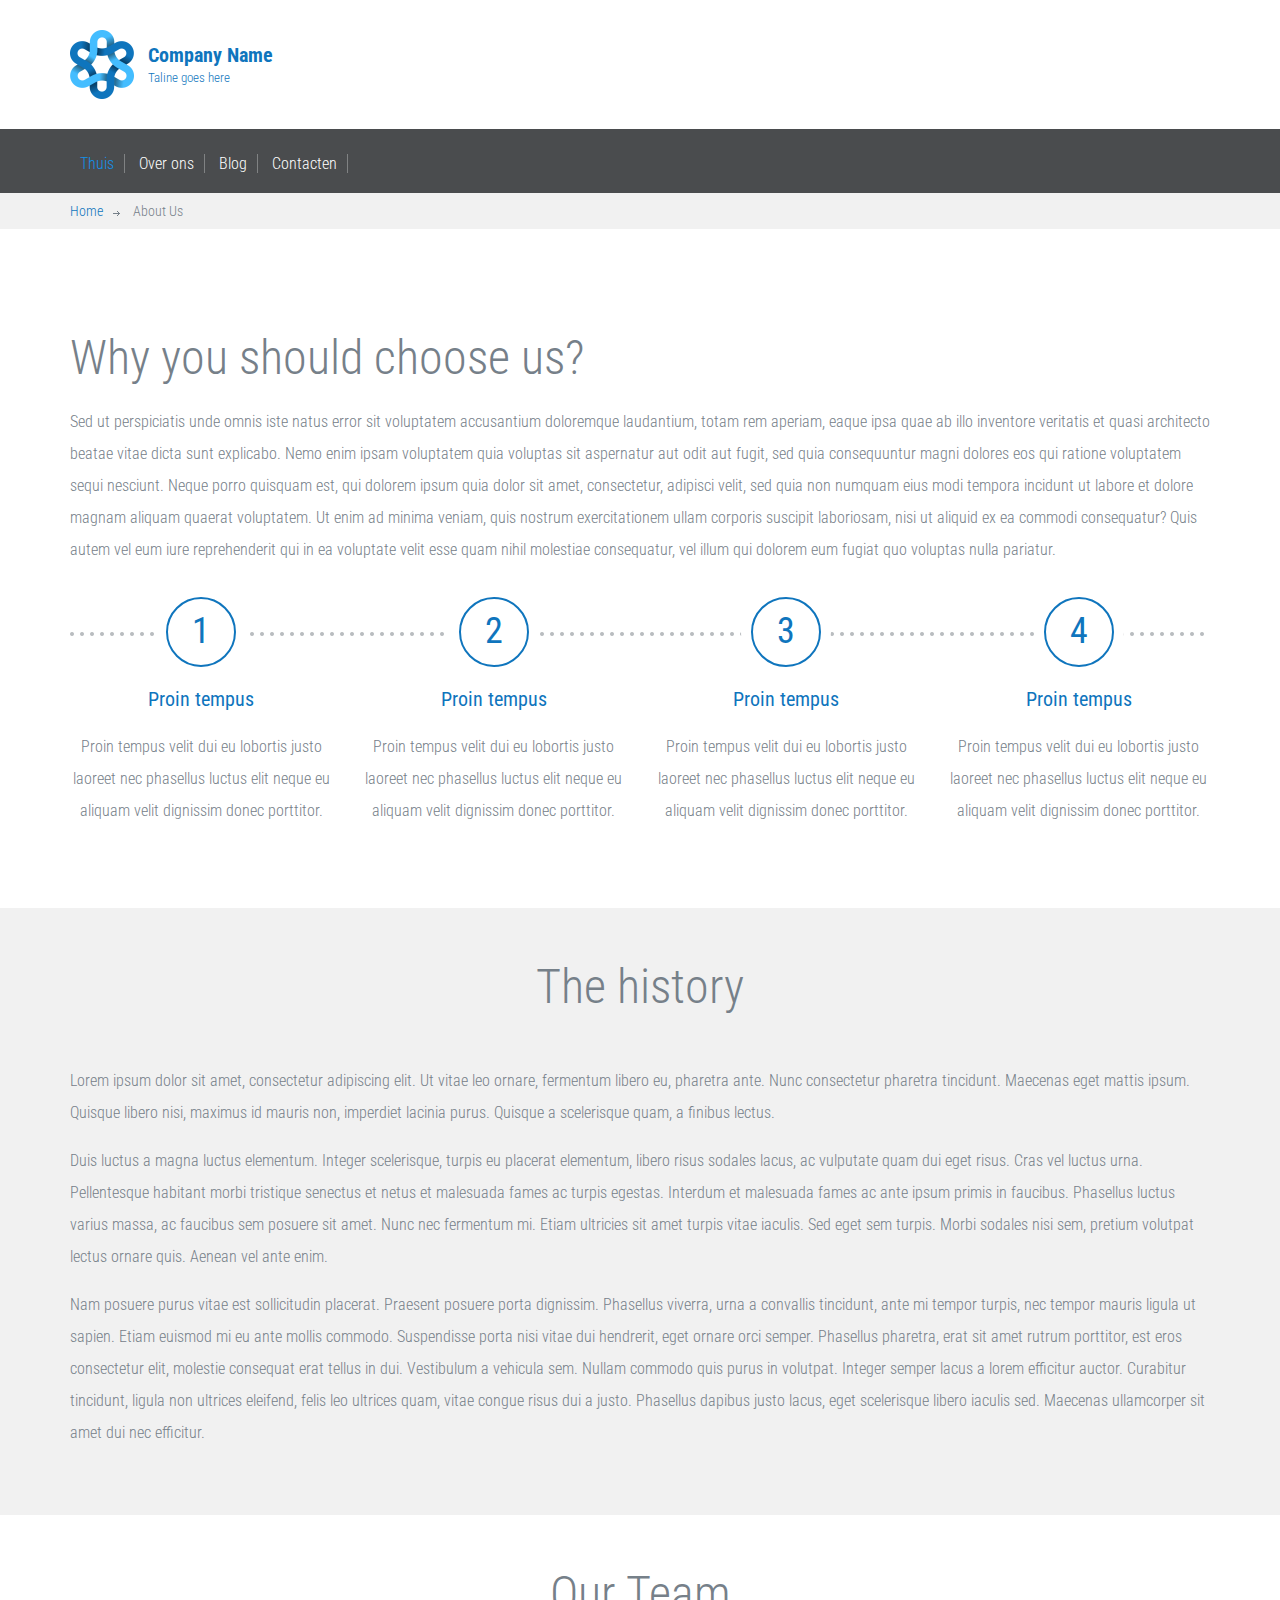
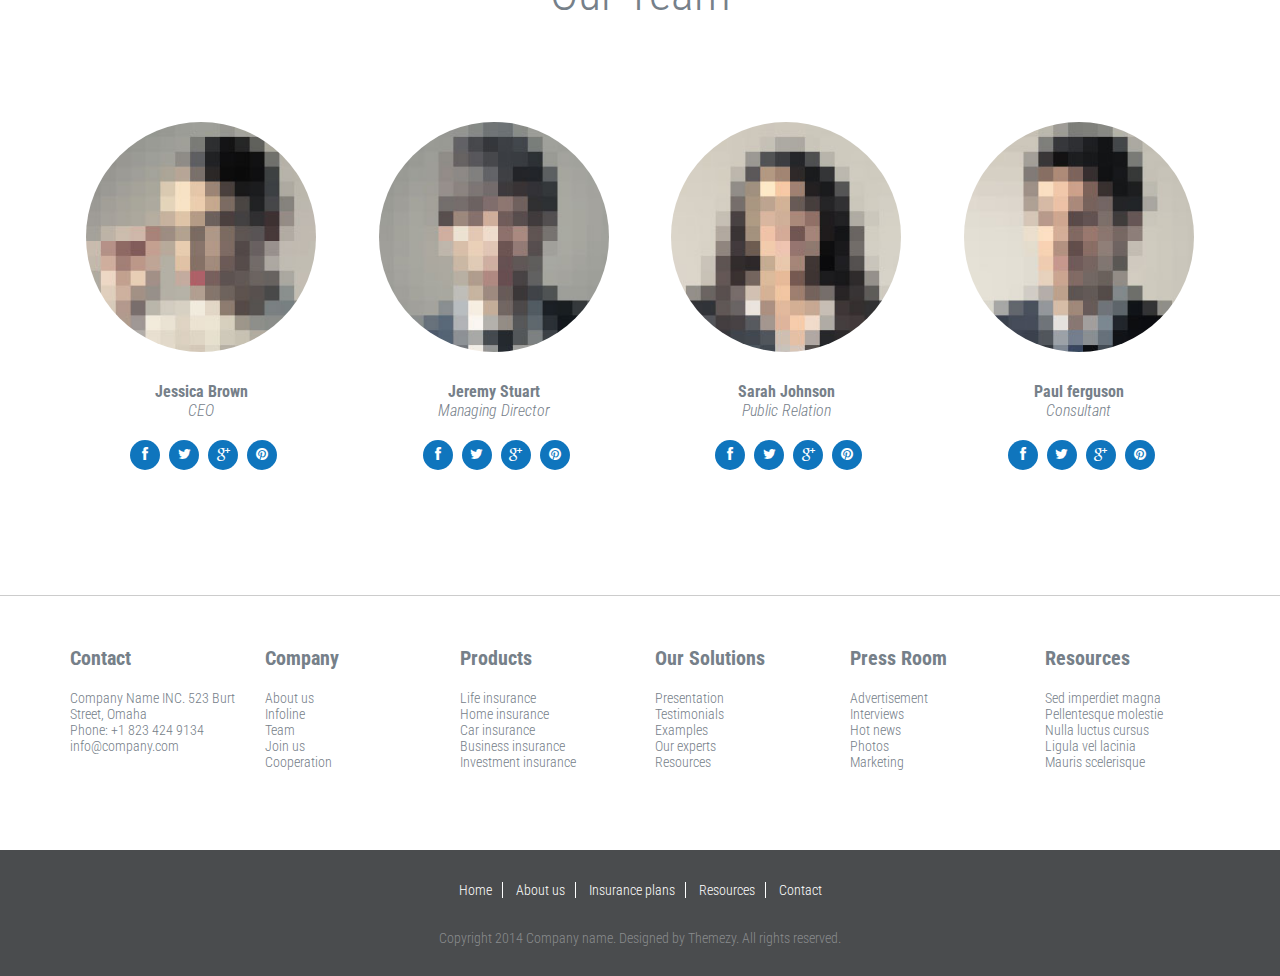
==== about.html @ 0d356be4 "init" ====
<!DOCTYPE html>
<html lang="en">
	<head>
		<meta charset="UTF-8">
		<meta http-equiv="X-UA-Compatible" content="IE=edge">
		<meta name="viewport" content="width=device-width, initial-scale=1.0,maximum-scale=1">
		
		<title>Insurance | About Us</title>

		<!-- Loading third party fonts -->
		<link href="http://fonts.googleapis.com/css?family=Roboto+Condensed:300,400,700|" rel="stylesheet" type="text/css">
		<link href="fonts/font-awesome.min.css" rel="stylesheet" type="text/css">
		<link href="fonts/lineo-icon/style.css" rel="stylesheet" type="text/css">

		<!-- Loading main css file -->
		<link rel="stylesheet" href="style.css">
		
		<!--[if lt IE 9]>
		<script src="js/ie-support/html5.js"></script>
		<script src="js/ie-support/respond.js"></script>
		<![endif]-->

	</head>


	<body>
		
		<div id="site-content">
			<header class="site-header">
				<div class="top-header">
					<div class="container">
						<a href="index.html" id="branding">
							<img src="images/logo.png" alt="Company Name" class="logo">
							<div class="logo-text">
								<h1 class="site-title">Company Name</h1>
								<small class="description">Taline goes here</small>
							</div>
						</a> <!-- #branding -->
					
					
					</div> <!-- .container -->
				</div> <!-- .top-header -->

				
				<div class="bottom-header">
					<div class="container">
						<div class="main-navigation">
							<button type="button" class="menu-toggle"><i class="fa fa-bars"></i></button>
							<ul class="menu">
								<li class="menu-item current-menu-item"><a href="about.html">Thuis</a></li>
								<li class="menu-item"><a href="insurance.html">Over ons</a></li>
								<li class="menu-item"><a href="resource.html">Blog</a></li>
								<li class="menu-item"><a href="contact.html">Contacten</a></li>
							</ul> <!-- .menu -->
						</div> <!-- .main-navigation -->
					
						
						<div class="mobile-navigation"></div>
					</div>
				</div>
				
			</header> <!-- .site-header -->


			<main class="main-content">
				<div class="breadcrumbs">
					<div class="container">
						<a href="index.html">Home</a>
						<span>About Us</span>
					</div>
				</div>

				<div class="page">
					<div class="fullwidth-block">
						<div class="container">
							<h1 class="entry-title">Why you should choose us?</h1>
							<p>Sed ut perspiciatis unde omnis iste natus error sit voluptatem accusantium doloremque laudantium, totam rem aperiam, eaque ipsa quae ab illo inventore veritatis et quasi architecto beatae vitae dicta sunt explicabo. Nemo enim ipsam voluptatem quia voluptas sit aspernatur aut odit aut fugit, sed quia consequuntur magni dolores eos qui ratione voluptatem sequi nesciunt. Neque porro quisquam est, qui dolorem ipsum quia dolor sit amet, consectetur, adipisci velit, sed quia non numquam eius modi tempora incidunt ut labore et dolore magnam aliquam quaerat voluptatem. Ut enim ad minima veniam, quis nostrum exercitationem ullam corporis suscipit laboriosam, nisi ut aliquid ex ea commodi consequatur? Quis autem vel eum iure reprehenderit qui in ea voluptate velit esse quam nihil molestiae consequatur, vel illum qui dolorem eum fugiat quo voluptas nulla pariatur.</p>
							
							<div class="features">
								<div class="feature-numbered">
									<div class="num">1</div>
									<h2 class="feature-title">Proin tempus</h2>
									<p> Proin tempus velit dui eu lobortis justo laoreet nec phasellus luctus elit neque eu aliquam velit dignissim donec porttitor.</p>
								</div>
								<div class="feature-numbered">
									<div class="num">2</div>
									<h2 class="feature-title">Proin tempus</h2>
									<p> Proin tempus velit dui eu lobortis justo laoreet nec phasellus luctus elit neque eu aliquam velit dignissim donec porttitor.</p>
								</div>
								<div class="feature-numbered">
									<div class="num">3</div>
									<h2 class="feature-title">Proin tempus</h2>
									<p> Proin tempus velit dui eu lobortis justo laoreet nec phasellus luctus elit neque eu aliquam velit dignissim donec porttitor.</p>
								</div>
								<div class="feature-numbered">
									<div class="num">4</div>
									<h2 class="feature-title">Proin tempus</h2>
									<p> Proin tempus velit dui eu lobortis justo laoreet nec phasellus luctus elit neque eu aliquam velit dignissim donec porttitor.</p>
								</div>
							</div>
						</div> <!-- .container -->
					</div> <!-- .fullwidth-block -->

					<div class="fullwidth-block" data-bg-color="#f1f1f1">
						<div class="container">
							<h2 class="section-title">The history</h2>
							<p>Lorem ipsum dolor sit amet, consectetur adipiscing elit. Ut vitae leo ornare, fermentum libero eu, pharetra ante. Nunc consectetur pharetra tincidunt. Maecenas eget mattis ipsum. Quisque libero nisi, maximus id mauris non, imperdiet lacinia purus. Quisque a scelerisque quam, a finibus lectus.</p> 

							<p>Duis luctus a magna luctus elementum. Integer scelerisque, turpis eu placerat elementum, libero risus sodales lacus, ac vulputate quam dui eget risus. Cras vel luctus urna. Pellentesque habitant morbi tristique senectus et netus et malesuada fames ac turpis egestas. Interdum et malesuada fames ac ante ipsum primis in faucibus. Phasellus luctus varius massa, ac faucibus sem posuere sit amet. Nunc nec fermentum mi. Etiam ultricies sit amet turpis vitae iaculis. Sed eget sem turpis. Morbi sodales nisi sem, pretium volutpat lectus ornare quis. Aenean vel ante enim.</p>

							<p>Nam posuere purus vitae est sollicitudin placerat. Praesent posuere porta dignissim. Phasellus viverra, urna a convallis tincidunt, ante mi tempor turpis, nec tempor mauris ligula ut sapien. Etiam euismod mi eu ante mollis commodo. Suspendisse porta nisi vitae dui hendrerit, eget ornare orci semper. Phasellus pharetra, erat sit amet rutrum porttitor, est eros consectetur elit, molestie consequat erat tellus in dui. Vestibulum a vehicula sem. Nullam commodo quis purus in volutpat. Integer semper lacus a lorem efficitur auctor. Curabitur tincidunt, ligula non ultrices eleifend, felis leo ultrices quam, vitae congue risus dui a justo. Phasellus dapibus justo lacus, eget scelerisque libero iaculis sed. Maecenas ullamcorper sit amet dui nec efficitur.</p>
						</div> <!-- .container -->
					</div> <!-- .fullwidth-block -->

					<div class="fullwidth-block">
						<div class="container">
							<h2 class="section-title">Our Team</h2>

							<div class="row">
								<div class="col-xs-12 col-sm-6 col-md-3">
									<div class="team">
										<figure class="team-image"><img src="dummy/team-1.jpg" alt=""></figure>
										<h2 class="team-name">Jessica Brown</h2>
										<small class="team-title">CEO</small>
										<div class="social-links">
											<a href="#"><i class="fa fa-facebook"></i></a>
											<a href="#"><i class="fa fa-twitter"></i></a>
											<a href="#"><i class="fa fa-google-plus"></i></a>
											<a href="#"><i class="fa fa-pinterest"></i></a>
										</div>
									</div> <!-- .team -->
								</div> <!-- .col-md-3 -->
								<div class="col-xs-12 col-sm-6 col-md-3">
									<div class="team">
										<figure class="team-image"><img src="dummy/team-2.jpg" alt=""></figure>
										<h2 class="team-name">Jeremy Stuart</h2>
										<small class="team-title">Managing Director</small>
										<div class="social-links">
											<a href="#"><i class="fa fa-facebook"></i></a>
											<a href="#"><i class="fa fa-twitter"></i></a>
											<a href="#"><i class="fa fa-google-plus"></i></a>
											<a href="#"><i class="fa fa-pinterest"></i></a>
										</div>
									</div> <!-- .team -->
								</div> <!-- .col-md-3 -->
								<div class="col-xs-12 col-sm-6 col-md-3">
									<div class="team">
										<figure class="team-image"><img src="dummy/team-3.jpg" alt=""></figure>
										<h2 class="team-name">Sarah Johnson</h2>
										<small class="team-title">Public Relation</small>
										<div class="social-links">
											<a href="#"><i class="fa fa-facebook"></i></a>
											<a href="#"><i class="fa fa-twitter"></i></a>
											<a href="#"><i class="fa fa-google-plus"></i></a>
											<a href="#"><i class="fa fa-pinterest"></i></a>
										</div>
									</div> <!-- .team -->
								</div> <!-- .col-md-3 -->
								<div class="col-xs-12 col-sm-6 col-md-3">
									<div class="team">
										<figure class="team-image"><img src="dummy/team-4.jpg" alt=""></figure>
										<h2 class="team-name">Paul ferguson</h2>
										<small class="team-title">Consultant</small>
										<div class="social-links">
											<a href="#"><i class="fa fa-facebook"></i></a>
											<a href="#"><i class="fa fa-twitter"></i></a>
											<a href="#"><i class="fa fa-google-plus"></i></a>
											<a href="#"><i class="fa fa-pinterest"></i></a>
										</div>
									</div> <!-- .team -->
								</div> <!-- .col-md-3 -->
							</div> <!-- .row -->
						</div> <!-- .container -->
					</div> <!-- .fullwidth-block -->
				</div> <!-- .page -->
			</main>

			<div class="site-footer">
				<div class="widget-area">
					<div class="container">
						<div class="row">
							<div class="col-xs-12 col-sm-4 col-md-2">
								<div class="widget">
									<h3 class="widget-title">Contact</h3>
									<address> Company Name INC. 523 Burt Street, Omaha
									</address>
									<a href="#">Phone: +1 823 424 9134</a>
									<a href="mailto:info@company.com">info@company.com</a>
								</div>
							</div>
							<div class="col-xs-12 col-sm-4 col-md-2">
								<div class="widget">
									<h3 class="widget-title">Company</h3>
									<ul class="no-bullet">
										<li><a href="#">About us</a></li>
										<li><a href="#">Infoline</a></li>
										<li><a href="#">Team</a></li>
										<li><a href="#">Join us</a></li>
										<li><a href="#">Cooperation</a></li>
									</ul>
								</div>
							</div>
							<div class="col-xs-12 col-sm-4 col-md-2">
								<div class="widget">
									<h3 class="widget-title">Products</h3>
									<ul class="no-bullet">
										<li><a href="#">Life insurance</a></li>
										<li><a href="#">Home insurance</a></li>
										<li><a href="#">Car insurance</a></li>
										<li><a href="#">Business insurance</a></li>
										<li><a href="#">Investment insurance</a></li>
									</ul>
								</div>
							</div>
							<div class="col-xs-12 col-sm-4 col-md-2">
								<div class="widget">
									<h3 class="widget-title">Our Solutions</h3>
									<ul class="no-bullet">
										<li><a href="#">Presentation</a></li>
										<li><a href="#">Testimonials</a></li>
										<li><a href="#">Examples</a></li>
										<li><a href="#">Our experts</a></li>
										<li><a href="#">Resources</a></li>
									</ul>
								</div>
							</div>
							<div class="col-xs-12 col-sm-4 col-md-2">
								<div class="widget">
									<h3 class="widget-title">Press Room</h3>
									<ul class="no-bullet">
									<li><a href="#">Advertisement</a></li>
									<li><a href="#">Interviews</a></li>
									<li><a href="#">Hot news</a></li>
									<li><a href="#">Photos</a></li>
									<li><a href="#">Marketing</a></li>
									</ul>
								</div>
							</div>
							<div class="col-xs-12 col-sm-4 col-md-2">
								<div class="widget">
									<h3 class="widget-title">Resources</h3>
									<ul class="no-bullet">
										<li><a href="#">Sed imperdiet magna</a></li>
										<li><a href="#">Pellentesque molestie</a></li>
										<li><a href="#">Nulla luctus cursus</a></li>
										<li><a href="#">Ligula vel lacinia</a></li>
										<li><a href="#">Mauris scelerisque</a></li>
									</ul>
								</div>
							</div>
						</div>
					</div>
				</div>

				<div class="bottom-footer">
					<div class="container">
						<nav class="footer-navigation">
							<a href="#">Home</a>
							<a href="#">About us</a>
							<a href="#">Insurance plans</a>
							<a href="#">Resources</a>
							<a href="#">Contact</a>
						</nav>

						<div class="colophon">Copyright 2014 Company name. Designed by Themezy. All rights reserved.</div>
					</div>
				</div>
			</div>
		</div>

		<script src="js/jquery-1.11.1.min.js"></script>
		<script src="js/plugins.js"></script>
		<script src="js/app.js"></script>
		
	</body>

</html>
---- fonts/lineo-icon/style.css ----
@font-face {
	font-family: 'icomoon';
	src:url('fonts/icomoon.eot?-vfo8zz');
	src:url('fonts/icomoon.eot?#iefix-vfo8zz') format('embedded-opentype'),
		url('fonts/icomoon.woff?-vfo8zz') format('woff'),
		url('fonts/icomoon.ttf?-vfo8zz') format('truetype'),
		url('fonts/icomoon.svg?-vfo8zz#icomoon') format('svg');
	font-weight: normal;
	font-style: normal;
}

[class^="icon-"], [class*=" icon-"] {
	font-family: 'icomoon';
	speak: none;
	font-style: normal;
	font-weight: normal;
	font-variant: normal;
	text-transform: none;
	line-height: 1;

	/* Better Font Rendering =========== */
	-webkit-font-smoothing: antialiased;
	-moz-osx-font-smoothing: grayscale;
}

.icon-sunshine:before {
	content: "\e65b";
}
.icon-man-globe:before {
	content: "\e67a";
}
.icon-pool:before {
	content: "\e68d";
}
.icon-trailer:before {
	content: "\e692";
}
.icon-man-time:before {
	content: "\e696";
}
.icon-knight:before {
	content: "\e697";
}
.icon-ice-cream:before {
	content: "\e698";
}
.icon-lemon-glass-2:before {
	content: "\e699";
}
.icon-kite:before {
	content: "\e69a";
}
.icon-maze:before {
	content: "\e69c";
}
.icon-search-building:before {
	content: "\e69d";
}
.icon-light-bulb:before {
	content: "\e69e";
}
.icon-lounge-chair:before {
	content: "\e69f";
}
.icon-handshake:before {
	content: "\e6a0";
}
.icon-fish:before {
	content: "\e6a2";
}
.icon-document-check:before {
	content: "\e6a3";
}
.icon-washing-machine:before {
	content: "\e6a4";
}
.icon-shopping-bags:before {
	content: "\e6a5";
}
.icon-luggage:before {
	content: "\e6a6";
}
.icon-mobile-check:before {
	content: "\e6a7";
}
.icon-man-expand:before {
	content: "\e6a8";
}
.icon-wifi:before {
	content: "\e6a9";
}
.icon-towel:before {
	content: "\e6aa";
}
.icon-desert:before {
	content: "\e6ab";
}
.icon-target:before {
	content: "\e6ac";
}
.icon-bar-chart-up:before {
	content: "\e6af";
}
.icon-sofa:before {
	content: "\e6b0";
}
.icon-morning-flight:before {
	content: "\e6b1";
}
.icon-bar-chart-down:before {
	content: "\e6b2";
}
.icon-man-circle:before {
	content: "\e6b3";
}
.icon-24-hours:before {
	content: "\e6b4";
}
.icon-phone:before {
	content: "\e6b5";
}
.icon-glasses:before {
	content: "\e6b6";
}
.icon-ideas:before {
	content: "\e6b7";
}
.icon-driving-sun:before {
	content: "\e6ba";
}
.icon-mind-gears:before {
	content: "\e6bb";
}
.icon-cart-trolley:before {
	content: "\e6bc";
}
.icon-cup-sun:before {
	content: "\e6bd";
}
.icon-globe:before {
	content: "\e6be";
}
.icon-sun:before {
	content: "\e6bf";
}
.icon-mind-idea:before {
	content: "\e6c0";
}
.icon-map:before {
	content: "\e6c1";
}
.icon-mind-question:before {
	content: "\e6c2";
}
.icon-mini-fan:before {
	content: "\e6c3";
}
.icon-man-structure:before {
	content: "\e6c4";
}
.icon-server-pencil:before {
	content: "\e6c5";
}
.icon-post-card:before {
	content: "\e6c6";
}
.icon-server-search:before {
	content: "\e6c7";
}
.icon-ball:before {
	content: "\e6c8";
}
.icon-peoples:before {
	content: "\e6c9";
}
.icon-team:before {
	content: "\e6ca";
}
.icon-server-add:before {
	content: "\e6cb";
}
.icon-duck:before {
	content: "\e6cc";
}
.icon-server-lock:before {
	content: "\e6cd";
}
.icon-minibus:before {
	content: "\e6ce";
}
.icon-pie-chart-screen:before {
	content: "\e6cf";
}
.icon-graph-up-screen:before {
	content: "\e6d0";
}
.icon-expand:before {
	content: "\e6d1";
}
.icon-tend:before {
	content: "\e6d2";
}
.icon-shrink:before {
	content: "\e6d3";
}
.icon-man-chart:before {
	content: "\e6d4";
}
.icon-arrow-target:before {
	content: "\e6d6";
}
.icon-hat:before {
	content: "\e6d7";
}
.icon-signal-tower:before {
	content: "\e6d8";
}
.icon-bag:before {
	content: "\e6d9";
}
.icon-download:before {
	content: "\e6da";
}
.icon-document-person:before {
	content: "\e6db";
}
.icon-upload:before {
	content: "\e6dc";
}
.icon-pyramid:before {
	content: "\e6dd";
}
.icon-sandal:before {
	content: "\e6de";
}
.icon-lock:before {
	content: "\e6df";
}
.icon-starfish:before {
	content: "\e6e0";
}
.icon-search-people:before {
	content: "\e6e1";
}
.icon-mini-island:before {
	content: "\e6e2";
}
.icon-strategy:before {
	content: "\e6e3";
}
.icon-unlock:before {
	content: "\e6e4";
}
.icon-flower:before {
	content: "\e6e5";
}
.icon-key:before {
	content: "\e6e6";
}
.icon-man-idea:before {
	content: "\e6e7";
}
.icon-clipboard-check:before {
	content: "\e6e8";
}
.icon-boat:before {
	content: "\e6e9";
}
.icon-customer-service:before {
	content: "\e6ea";
}
.icon-clamp:before {
	content: "\e6eb";
}
.icon-coconut-drink:before {
	content: "\e6ec";
}
.icon-glyph-246:before {
	content: "\e6ed";
}
.icon-anchor:before {
	content: "\e6ee";
}
.icon-box-search:before {
	content: "\e6ef";
}
.icon-box-time:before {
	content: "\e6f0";
}
.icon-boat-2:before {
	content: "\e6f1";
}
.icon-box-check:before {
	content: "\e6f2";
}
.icon-jetsky:before {
	content: "\e6f3";
}
.icon-recycle:before {
	content: "\e6f5";
}
.icon-broken-glass:before {
	content: "\e6f6";
}
.icon-shuttlecock:before {
	content: "\e6f7";
}
.icon-flight-calendar:before {
	content: "\e6f8";
}
.icon-flight-tickets:before {
	content: "\e6fa";
}
.icon-map-alt:before {
	content: "\e6fb";
}
.icon-crab:before {
	content: "\e6fc";
}
.icon-box-trolley:before {
	content: "\e6fd";
}
.icon-airboat:before {
	content: "\e6fe";
}
.icon-box:before {
	content: "\e6ff";
}
.icon-pant:before {
	content: "\e700";
}
.icon-send-receive:before {
	content: "\e702";
}
.icon-bikini:before {
	content: "\e703";
}
.icon-glyph-270:before {
	content: "\e704";
}
.icon-credit-card-lock:before {
	content: "\e600";
}
.icon-money-debit:before {
	content: "\e601";
}
.icon-like:before {
	content: "\e602";
}
.icon-credit-card-hand:before {
	content: "\e603";
}
.icon-beer:before {
	content: "\e604";
}
.icon-cake:before {
	content: "\e605";
}
.icon-iron:before {
	content: "\e606";
}
.icon-heartbeat:before {
	content: "\e607";
}
.icon-home:before {
	content: "\e608";
}
.icon-camera:before {
	content: "\e609";
}
.icon-camera-2:before {
	content: "\e60a";
}
.icon-qrcode:before {
	content: "\e60b";
}
.icon-cash-machine:before {
	content: "\e60c";
}
.icon-cards:before {
	content: "\e60d";
}
.icon-bell:before {
	content: "\e60e";
}
.icon-chair:before {
	content: "\e60f";
}
.icon-cup:before {
	content: "\e610";
}
.icon-heart-happy:before {
	content: "\e611";
}
.icon-flag:before {
	content: "\e612";
}
.icon-toaster:before {
	content: "\e613";
}
.icon-heart-sad:before {
	content: "\e614";
}
.icon-money-mind:before {
	content: "\e615";
}
.icon-cart:before {
	content: "\e616";
}
.icon-camera-3:before {
	content: "\e617";
}
.icon-dog:before {
	content: "\e618";
}
.icon-eggs:before {
	content: "\e619";
}
.icon-lemon-glass:before {
	content: "\e61a";
}
.icon-hour-glass:before {
	content: "\e61b";
}
.icon-tree-diagram:before {
	content: "\e61c";
}
.icon-hammer:before {
	content: "\e61d";
}
.icon-umbrella:before {
	content: "\e61e";
}
.icon-camcoder:before {
	content: "\e61f";
}
.icon-weigher:before {
	content: "\e620";
}
.icon-kettle:before {
	content: "\e621";
}
.icon-data-search:before {
	content: "\e622";
}
.icon-key-card:before {
	content: "\e623";
}
.icon-badge:before {
	content: "\e624";
}
.icon-hot-coffe:before {
	content: "\e625";
}
.icon-nurse:before {
	content: "\e626";
}
.icon-heart:before {
	content: "\e627";
}
.icon-diamond:before {
	content: "\e628";
}
.icon-taxi:before {
	content: "\e629";
}
.icon-heart-plus:before {
	content: "\e62a";
}
.icon-cart-button:before {
	content: "\e62b";
}
.icon-bear:before {
	content: "\e62c";
}
.icon-teapot:before {
	content: "\e62d";
}
.icon-hot-tea:before {
	content: "\e62e";
}
.icon-mail-send:before {
	content: "\e62f";
}
.icon-rx:before {
	content: "\e630";
}
.icon-polaroid:before {
	content: "\e631";
}
.icon-fan:before {
	content: "\e632";
}
.icon-stopwatch:before {
	content: "\e633";
}
.icon-heart-minus:before {
	content: "\e634";
}
.icon-walkman:before {
	content: "\e635";
}
.icon-piggybank:before {
	content: "\e636";
}
.icon-binocular:before {
	content: "\e637";
}
.icon-hotel:before {
	content: "\e638";
}
.icon-cup-2:before {
	content: "\e639";
}
.icon-bacon:before {
	content: "\e63a";
}
.icon-buffalo:before {
	content: "\e63b";
}
.icon-money-man:before {
	content: "\e63c";
}
.icon-film-roll:before {
	content: "\e63d";
}
.icon-pie-chart:before {
	content: "\e63e";
}
.icon-sale-tag:before {
	content: "\e63f";
}
.icon-plane:before {
	content: "\e640";
}
.icon-folder-plus:before {
	content: "\e641";
}
.icon-glass:before {
	content: "\e642";
}
.icon-chocolate:before {
	content: "\e643";
}
.icon-plus:before {
	content: "\e644";
}
.icon-thunder:before {
	content: "\e645";
}
.icon-speaker:before {
	content: "\e646";
}
.icon-graph-raise:before {
	content: "\e647";
}
.icon-gold:before {
	content: "\e648";
}
.icon-mic:before {
	content: "\e649";
}
.icon-price-tag:before {
	content: "\e64a";
}
.icon-food-serve:before {
	content: "\e64b";
}
.icon-wine-glass:before {
	content: "\e64c";
}
.icon-cupcake:before {
	content: "\e64d";
}
.icon-ribbon:before {
	content: "\e64e";
}
.icon-folder-minus:before {
	content: "\e64f";
}
.icon-open-label:before {
	content: "\e650";
}
.icon-film-strip:before {
	content: "\e651";
}
.icon-graph-decline:before {
	content: "\e652";
}
.icon-folder:before {
	content: "\e653";
}
.icon-calculator:before {
	content: "\e654";
}
.icon-park-sign:before {
	content: "\e655";
}
.icon-glass-2:before {
	content: "\e656";
}
.icon-phone-24:before {
	content: "\e657";
}
.icon-wheat:before {
	content: "\e658";
}
.icon-mute:before {
	content: "\e659";
}
.icon-glass-3:before {
	content: "\e65a";
}
.icon-cassete:before {
	content: "\e65c";
}
.icon-window:before {
	content: "\e65d";
}
.icon-money:before {
	content: "\e65e";
}
.icon-chef-hat:before {
	content: "\e65f";
}
.icon-drawer:before {
	content: "\e660";
}
.icon-oil-bottle:before {
	content: "\e661";
}
.icon-pill-ban:before {
	content: "\e662";
}
.icon-money-2:before {
	content: "\e663";
}
.icon-cpu:before {
	content: "\e664";
}
.icon-blog:before {
	content: "\e665";
}
.icon-wallet:before {
	content: "\e666";
}
.icon-fridge:before {
	content: "\e667";
}
.icon-money-phone:before {
	content: "\e668";
}
.icon-bank:before {
	content: "\e669";
}
.icon-watermelon:before {
	content: "\e66a";
}
.icon-ice-bucket:before {
	content: "\e66b";
}
.icon-bandage:before {
	content: "\e66c";
}
.icon-hanger:before {
	content: "\e66d";
}
.icon-leaf:before {
	content: "\e66e";
}
.icon-car:before {
	content: "\e66f";
}
.icon-money-globe:before {
	content: "\e670";
}
.icon-alarm:before {
	content: "\e671";
}
.icon-wine-glass-2:before {
	content: "\e672";
}
.icon-plant:before {
	content: "\e673";
}
.icon-projector-screen:before {
	content: "\e674";
}
.icon-chocolate-bar:before {
	content: "\e675";
}
.icon-phone-raise:before {
	content: "\e676";
}
.icon-compass:before {
	content: "\e677";
}
.icon-money-shield:before {
	content: "\e678";
}
.icon-headphone:before {
	content: "\e679";
}
.icon-gear:before {
	content: "\e67b";
}
.icon-luggage-trolley:before {
	content: "\e67c";
}
.icon-safes:before {
	content: "\e67d";
}
.icon-phone-call:before {
	content: "\e67e";
}
.icon-teapot-2:before {
	content: "\e67f";
}
.icon-honey-jar:before {
	content: "\e680";
}
.icon-clipboard:before {
	content: "\e681";
}
.icon-phone-plus:before {
	content: "\e682";
}
.icon-money-document:before {
	content: "\e683";
}
.icon-zoom-in:before {
	content: "\e684";
}
.icon-cut:before {
	content: "\e685";
}
.icon-debit-machine:before {
	content: "\e686";
}
.icon-shirt:before {
	content: "\e687";
}
.icon-bell-2:before {
	content: "\e688";
}
.icon-bowl:before {
	content: "\e689";
}
.icon-webcam:before {
	content: "\e68a";
}
.icon-wine:before {
	content: "\e68b";
}
.icon-water-drops:before {
	content: "\e68c";
}
.icon-abacus:before {
	content: "\e68e";
}
.icon-cheque:before {
	content: "\e68f";
}
.icon-elevator:before {
	content: "\e690";
}
.icon-glass-4:before {
	content: "\e691";
}
.icon-plane-globe:before {
	content: "\e693";
}
.icon-cheese:before {
	content: "\e694";
}
.icon-zoom-out:before {
	content: "\e695";
}
---- style.css ----
/*!
 * Project_Name: Themezy Insurance Template
 * Author: Themezy
 * Email: info@themezy.com
 * URL: http://themezy.com
 */
/*=========================================== 
 * Importing CSS Libraries
 *===========================================*/
article,
aside,
details,
figcaption,
figure,
footer,
header,
hgroup,
nav,
section,
summary {
  display: block; }

audio,
canvas,
video {
  display: inline-block; }

audio:not([controls]) {
  display: none;
  height: 0; }

[hidden], template {
  display: none; }

html {
  background: #fff;
  color: #000;
  -webkit-text-size-adjust: 100%;
  -ms-text-size-adjust: 100%; }

html,
button,
input,
select,
textarea {
  font-family: sans-serif; }

body {
  margin: 0; }

a {
  background: transparent; }
  a:focus {
    outline: thin dotted; }
  a:hover, a:active {
    outline: 0; }

h1 {
  font-size: 2em;
  margin: 0.67em 0; }

h2 {
  font-size: 1.5em;
  margin: 0.83em 0; }

h3 {
  font-size: 1.17em;
  margin: 1em 0; }

h4 {
  font-size: 1em;
  margin: 1.33em 0; }

h5 {
  font-size: 0.83em;
  margin: 1.67em 0; }

h6 {
  font-size: 0.75em;
  margin: 2.33em 0; }

abbr[title] {
  border-bottom: 1px dotted; }

b,
strong {
  font-weight: bold; }

dfn {
  font-style: italic; }

mark {
  background: #ff0;
  color: #000; }

code,
kbd,
pre,
samp {
  font-family: monospace, serif;
  font-size: 1em; }

pre {
  white-space: pre;
  white-space: pre-wrap;
  word-wrap: break-word; }

q {
  quotes: "\201C" "\201D" "\2018" "\2019"; }

q:before,
q:after {
  content: '';
  content: none; }

small {
  font-size: 80%; }

sub,
sup {
  font-size: 75%;
  line-height: 0;
  position: relative;
  vertical-align: baseline; }

sup {
  top: -0.5em; }

sub {
  bottom: -0.25em; }

img {
  border: 0; }

svg:not(:root) {
  overflow: hidden; }

figure {
  margin: 0; }

fieldset {
  border: 1px solid #c0c0c0;
  margin: 0 2px;
  padding: 0.35em 0.625em 0.75em; }

legend {
  border: 0;
  padding: 0;
  white-space: normal; }

button,
input,
select,
textarea {
  font-family: inherit;
  font-size: 100%;
  margin: 0;
  vertical-align: baseline; }

button,
input {
  line-height: normal; }

button,
select {
  text-transform: none; }

button,
html input[type="button"],
input[type="reset"],
input[type="submit"] {
  -webkit-appearance: button;
  cursor: pointer; }

button[disabled],
input[disabled] {
  cursor: default; }

input[type="checkbox"],
input[type="radio"] {
  -moz-box-sizing: border-box;
       box-sizing: border-box;
  padding: 0; }

input[type="search"] {
  -webkit-appearance: textfield;
  -moz-box-sizing: content-box;
  box-sizing: content-box; }

input[type="search"]::-webkit-search-cancel-button,
input[type="search"]::-webkit-search-decoration {
  -webkit-appearance: none; }

button::-moz-focus-inner, input::-moz-focus-inner {
  border: 0;
  padding: 0; }

textarea {
  overflow: auto;
  vertical-align: top; }

table {
  border-collapse: collapse;
  border-spacing: 0; }

*, *:before, *:after {
  -moz-box-sizing: border-box;
       box-sizing: border-box; }

/*
 * Global Styles
 */
body {
  color: #768089;
  font-family: "Roboto Condensed", "Open Sans", sans-serif;
  font-size: 16px;
  font-weight: 300;
  line-height: normal; }

h1, h2, h3, h4, h5, h6 {
  font-weight: 700;
  margin: 0 0 20px; }

hr {
  border: none;
  border-bottom: 1px solid #777; }

ul, ol {
  margin: 0;
  padding-left: 0; }

a {
  text-decoration: none;
  color: #0f75bd; }

address {
  font-style: normal; }

p {
  margin-top: 0; }

form input, form textarea, form select {
  outline: none;
  border: 1px solid #ccc;
  padding: 10px;
  border-radius: 5px;
  box-shadow: inset 0 1px 1px rgba(0, 0, 0, 0.1); }
form select {
  -webkit-appearance: none;
  -moz-appearance: none;
  appearance: none; }
form textarea {
  resize: vertical; }

/*
 * Reusable Components Style
 */
.button, form input[type="submit"], form button, form input[type="reset"] {
  border: none;
  color: white;
  background: #0f75bd;
  padding: 10px;
  border-radius: 3px;
  display: inline-block;
  -webkit-transition: .3s ease;
          transition: .3s ease; }
  .button:hover, form input[type="submit"]:hover, form button:hover, form input[type="reset"]:hover, .button:focus, form input[type="submit"]:focus, form button:focus, form input[type="reset"]:focus {
    background: #1392ec; }

.map {
  min-height: 450px; }

.container {
  margin-right: auto;
  margin-left: auto;
  padding-left: 15px;
  padding-right: 15px;
  *zoom: 1; }
  .container:after {
    content: " ";
    clear: both;
    display: block;
    overflow: hidden;
    height: 0; }
  @media (min-width: 768px) {
    .container {
      width: 750px; } }
  @media (min-width: 992px) {
    .container {
      width: 970px; } }
  @media (min-width: 1200px) {
    .container {
      width: 1170px; } }

.container-fluid {
  margin-right: auto;
  margin-left: auto;
  padding-left: 15px;
  padding-right: 15px;
  *zoom: 1; }
  .container-fluid:after {
    content: " ";
    clear: both;
    display: block;
    overflow: hidden;
    height: 0; }

.row {
  margin-left: -15px;
  margin-right: -15px;
  *zoom: 1; }
  .row:after {
    content: " ";
    clear: both;
    display: block;
    overflow: hidden;
    height: 0; }

.col-xs-1, .col-sm-1, .col-md-1, .col-lg-1, .col-xs-2, .col-sm-2, .col-md-2, .col-lg-2, .col-xs-3, .col-sm-3, .col-md-3, .col-lg-3, .col-xs-4, .col-sm-4, .col-md-4, .col-lg-4, .col-xs-5, .col-sm-5, .col-md-5, .col-lg-5, .col-xs-6, .col-sm-6, .col-md-6, .col-lg-6, .col-xs-7, .col-sm-7, .col-md-7, .col-lg-7, .col-xs-8, .col-sm-8, .col-md-8, .col-lg-8, .col-xs-9, .col-sm-9, .col-md-9, .col-lg-9, .col-xs-10, .col-sm-10, .col-md-10, .col-lg-10, .col-xs-11, .col-sm-11, .col-md-11, .col-lg-11, .col-xs-12, .col-sm-12, .col-md-12, .col-lg-12 {
  position: relative;
  min-height: 1px;
  padding-left: 15px;
  padding-right: 15px; }

.col-xs-1, .col-xs-2, .col-xs-3, .col-xs-4, .col-xs-5, .col-xs-6, .col-xs-7, .col-xs-8, .col-xs-9, .col-xs-10, .col-xs-11, .col-xs-12 {
  float: left; }

.col-xs-1 {
  width: 8.3333333333%; }

.col-xs-2 {
  width: 16.6666666667%; }

.col-xs-3 {
  width: 25%; }

.col-xs-4 {
  width: 33.3333333333%; }

.col-xs-5 {
  width: 41.6666666667%; }

.col-xs-6 {
  width: 50%; }

.col-xs-7 {
  width: 58.3333333333%; }

.col-xs-8 {
  width: 66.6666666667%; }

.col-xs-9 {
  width: 75%; }

.col-xs-10 {
  width: 83.3333333333%; }

.col-xs-11 {
  width: 91.6666666667%; }

.col-xs-12 {
  width: 100%; }

.col-xs-pull-0 {
  right: auto; }

.col-xs-pull-1 {
  right: 8.3333333333%; }

.col-xs-pull-2 {
  right: 16.6666666667%; }

.col-xs-pull-3 {
  right: 25%; }

.col-xs-pull-4 {
  right: 33.3333333333%; }

.col-xs-pull-5 {
  right: 41.6666666667%; }

.col-xs-pull-6 {
  right: 50%; }

.col-xs-pull-7 {
  right: 58.3333333333%; }

.col-xs-pull-8 {
  right: 66.6666666667%; }

.col-xs-pull-9 {
  right: 75%; }

.col-xs-pull-10 {
  right: 83.3333333333%; }

.col-xs-pull-11 {
  right: 91.6666666667%; }

.col-xs-pull-12 {
  right: 100%; }

.col-xs-push-0 {
  left: auto; }

.col-xs-push-1 {
  left: 8.3333333333%; }

.col-xs-push-2 {
  left: 16.6666666667%; }

.col-xs-push-3 {
  left: 25%; }

.col-xs-push-4 {
  left: 33.3333333333%; }

.col-xs-push-5 {
  left: 41.6666666667%; }

.col-xs-push-6 {
  left: 50%; }

.col-xs-push-7 {
  left: 58.3333333333%; }

.col-xs-push-8 {
  left: 66.6666666667%; }

.col-xs-push-9 {
  left: 75%; }

.col-xs-push-10 {
  left: 83.3333333333%; }

.col-xs-push-11 {
  left: 91.6666666667%; }

.col-xs-push-12 {
  left: 100%; }

.col-xs-offset-0 {
  margin-left: 0%; }

.col-xs-offset-1 {
  margin-left: 8.3333333333%; }

.col-xs-offset-2 {
  margin-left: 16.6666666667%; }

.col-xs-offset-3 {
  margin-left: 25%; }

.col-xs-offset-4 {
  margin-left: 33.3333333333%; }

.col-xs-offset-5 {
  margin-left: 41.6666666667%; }

.col-xs-offset-6 {
  margin-left: 50%; }

.col-xs-offset-7 {
  margin-left: 58.3333333333%; }

.col-xs-offset-8 {
  margin-left: 66.6666666667%; }

.col-xs-offset-9 {
  margin-left: 75%; }

.col-xs-offset-10 {
  margin-left: 83.3333333333%; }

.col-xs-offset-11 {
  margin-left: 91.6666666667%; }

.col-xs-offset-12 {
  margin-left: 100%; }

@media (min-width: 768px) {
  .col-sm-1, .col-sm-2, .col-sm-3, .col-sm-4, .col-sm-5, .col-sm-6, .col-sm-7, .col-sm-8, .col-sm-9, .col-sm-10, .col-sm-11, .col-sm-12 {
    float: left; }

  .col-sm-1 {
    width: 8.3333333333%; }

  .col-sm-2 {
    width: 16.6666666667%; }

  .col-sm-3 {
    width: 25%; }

  .col-sm-4 {
    width: 33.3333333333%; }

  .col-sm-5 {
    width: 41.6666666667%; }

  .col-sm-6 {
    width: 50%; }

  .col-sm-7 {
    width: 58.3333333333%; }

  .col-sm-8 {
    width: 66.6666666667%; }

  .col-sm-9 {
    width: 75%; }

  .col-sm-10 {
    width: 83.3333333333%; }

  .col-sm-11 {
    width: 91.6666666667%; }

  .col-sm-12 {
    width: 100%; }

  .col-sm-pull-0 {
    right: auto; }

  .col-sm-pull-1 {
    right: 8.3333333333%; }

  .col-sm-pull-2 {
    right: 16.6666666667%; }

  .col-sm-pull-3 {
    right: 25%; }

  .col-sm-pull-4 {
    right: 33.3333333333%; }

  .col-sm-pull-5 {
    right: 41.6666666667%; }

  .col-sm-pull-6 {
    right: 50%; }

  .col-sm-pull-7 {
    right: 58.3333333333%; }

  .col-sm-pull-8 {
    right: 66.6666666667%; }

  .col-sm-pull-9 {
    right: 75%; }

  .col-sm-pull-10 {
    right: 83.3333333333%; }

  .col-sm-pull-11 {
    right: 91.6666666667%; }

  .col-sm-pull-12 {
    right: 100%; }

  .col-sm-push-0 {
    left: auto; }

  .col-sm-push-1 {
    left: 8.3333333333%; }

  .col-sm-push-2 {
    left: 16.6666666667%; }

  .col-sm-push-3 {
    left: 25%; }

  .col-sm-push-4 {
    left: 33.3333333333%; }

  .col-sm-push-5 {
    left: 41.6666666667%; }

  .col-sm-push-6 {
    left: 50%; }

  .col-sm-push-7 {
    left: 58.3333333333%; }

  .col-sm-push-8 {
    left: 66.6666666667%; }

  .col-sm-push-9 {
    left: 75%; }

  .col-sm-push-10 {
    left: 83.3333333333%; }

  .col-sm-push-11 {
    left: 91.6666666667%; }

  .col-sm-push-12 {
    left: 100%; }

  .col-sm-offset-0 {
    margin-left: 0%; }

  .col-sm-offset-1 {
    margin-left: 8.3333333333%; }

  .col-sm-offset-2 {
    margin-left: 16.6666666667%; }

  .col-sm-offset-3 {
    margin-left: 25%; }

  .col-sm-offset-4 {
    margin-left: 33.3333333333%; }

  .col-sm-offset-5 {
    margin-left: 41.6666666667%; }

  .col-sm-offset-6 {
    margin-left: 50%; }

  .col-sm-offset-7 {
    margin-left: 58.3333333333%; }

  .col-sm-offset-8 {
    margin-left: 66.6666666667%; }

  .col-sm-offset-9 {
    margin-left: 75%; }

  .col-sm-offset-10 {
    margin-left: 83.3333333333%; }

  .col-sm-offset-11 {
    margin-left: 91.6666666667%; }

  .col-sm-offset-12 {
    margin-left: 100%; } }
@media (min-width: 992px) {
  .col-md-1, .col-md-2, .col-md-3, .col-md-4, .col-md-5, .col-md-6, .col-md-7, .col-md-8, .col-md-9, .col-md-10, .col-md-11, .col-md-12 {
    float: left; }

  .col-md-1 {
    width: 8.3333333333%; }

  .col-md-2 {
    width: 16.6666666667%; }

  .col-md-3 {
    width: 25%; }

  .col-md-4 {
    width: 33.3333333333%; }

  .col-md-5 {
    width: 41.6666666667%; }

  .col-md-6 {
    width: 50%; }

  .col-md-7 {
    width: 58.3333333333%; }

  .col-md-8 {
    width: 66.6666666667%; }

  .col-md-9 {
    width: 75%; }

  .col-md-10 {
    width: 83.3333333333%; }

  .col-md-11 {
    width: 91.6666666667%; }

  .col-md-12 {
    width: 100%; }

  .col-md-pull-0 {
    right: auto; }

  .col-md-pull-1 {
    right: 8.3333333333%; }

  .col-md-pull-2 {
    right: 16.6666666667%; }

  .col-md-pull-3 {
    right: 25%; }

  .col-md-pull-4 {
    right: 33.3333333333%; }

  .col-md-pull-5 {
    right: 41.6666666667%; }

  .col-md-pull-6 {
    right: 50%; }

  .col-md-pull-7 {
    right: 58.3333333333%; }

  .col-md-pull-8 {
    right: 66.6666666667%; }

  .col-md-pull-9 {
    right: 75%; }

  .col-md-pull-10 {
    right: 83.3333333333%; }

  .col-md-pull-11 {
    right: 91.6666666667%; }

  .col-md-pull-12 {
    right: 100%; }

  .col-md-push-0 {
    left: auto; }

  .col-md-push-1 {
    left: 8.3333333333%; }

  .col-md-push-2 {
    left: 16.6666666667%; }

  .col-md-push-3 {
    left: 25%; }

  .col-md-push-4 {
    left: 33.3333333333%; }

  .col-md-push-5 {
    left: 41.6666666667%; }

  .col-md-push-6 {
    left: 50%; }

  .col-md-push-7 {
    left: 58.3333333333%; }

  .col-md-push-8 {
    left: 66.6666666667%; }

  .col-md-push-9 {
    left: 75%; }

  .col-md-push-10 {
    left: 83.3333333333%; }

  .col-md-push-11 {
    left: 91.6666666667%; }

  .col-md-push-12 {
    left: 100%; }

  .col-md-offset-0 {
    margin-left: 0%; }

  .col-md-offset-1 {
    margin-left: 8.3333333333%; }

  .col-md-offset-2 {
    margin-left: 16.6666666667%; }

  .col-md-offset-3 {
    margin-left: 25%; }

  .col-md-offset-4 {
    margin-left: 33.3333333333%; }

  .col-md-offset-5 {
    margin-left: 41.6666666667%; }

  .col-md-offset-6 {
    margin-left: 50%; }

  .col-md-offset-7 {
    margin-left: 58.3333333333%; }

  .col-md-offset-8 {
    margin-left: 66.6666666667%; }

  .col-md-offset-9 {
    margin-left: 75%; }

  .col-md-offset-10 {
    margin-left: 83.3333333333%; }

  .col-md-offset-11 {
    margin-left: 91.6666666667%; }

  .col-md-offset-12 {
    margin-left: 100%; } }
@media (min-width: 1200px) {
  .col-lg-1, .col-lg-2, .col-lg-3, .col-lg-4, .col-lg-5, .col-lg-6, .col-lg-7, .col-lg-8, .col-lg-9, .col-lg-10, .col-lg-11, .col-lg-12 {
    float: left; }

  .col-lg-1 {
    width: 8.3333333333%; }

  .col-lg-2 {
    width: 16.6666666667%; }

  .col-lg-3 {
    width: 25%; }

  .col-lg-4 {
    width: 33.3333333333%; }

  .col-lg-5 {
    width: 41.6666666667%; }

  .col-lg-6 {
    width: 50%; }

  .col-lg-7 {
    width: 58.3333333333%; }

  .col-lg-8 {
    width: 66.6666666667%; }

  .col-lg-9 {
    width: 75%; }

  .col-lg-10 {
    width: 83.3333333333%; }

  .col-lg-11 {
    width: 91.6666666667%; }

  .col-lg-12 {
    width: 100%; }

  .col-lg-pull-0 {
    right: auto; }

  .col-lg-pull-1 {
    right: 8.3333333333%; }

  .col-lg-pull-2 {
    right: 16.6666666667%; }

  .col-lg-pull-3 {
    right: 25%; }

  .col-lg-pull-4 {
    right: 33.3333333333%; }

  .col-lg-pull-5 {
    right: 41.6666666667%; }

  .col-lg-pull-6 {
    right: 50%; }

  .col-lg-pull-7 {
    right: 58.3333333333%; }

  .col-lg-pull-8 {
    right: 66.6666666667%; }

  .col-lg-pull-9 {
    right: 75%; }

  .col-lg-pull-10 {
    right: 83.3333333333%; }

  .col-lg-pull-11 {
    right: 91.6666666667%; }

  .col-lg-pull-12 {
    right: 100%; }

  .col-lg-push-0 {
    left: auto; }

  .col-lg-push-1 {
    left: 8.3333333333%; }

  .col-lg-push-2 {
    left: 16.6666666667%; }

  .col-lg-push-3 {
    left: 25%; }

  .col-lg-push-4 {
    left: 33.3333333333%; }

  .col-lg-push-5 {
    left: 41.6666666667%; }

  .col-lg-push-6 {
    left: 50%; }

  .col-lg-push-7 {
    left: 58.3333333333%; }

  .col-lg-push-8 {
    left: 66.6666666667%; }

  .col-lg-push-9 {
    left: 75%; }

  .col-lg-push-10 {
    left: 83.3333333333%; }

  .col-lg-push-11 {
    left: 91.6666666667%; }

  .col-lg-push-12 {
    left: 100%; }

  .col-lg-offset-0 {
    margin-left: 0%; }

  .col-lg-offset-1 {
    margin-left: 8.3333333333%; }

  .col-lg-offset-2 {
    margin-left: 16.6666666667%; }

  .col-lg-offset-3 {
    margin-left: 25%; }

  .col-lg-offset-4 {
    margin-left: 33.3333333333%; }

  .col-lg-offset-5 {
    margin-left: 41.6666666667%; }

  .col-lg-offset-6 {
    margin-left: 50%; }

  .col-lg-offset-7 {
    margin-left: 58.3333333333%; }

  .col-lg-offset-8 {
    margin-left: 66.6666666667%; }

  .col-lg-offset-9 {
    margin-left: 75%; }

  .col-lg-offset-10 {
    margin-left: 83.3333333333%; }

  .col-lg-offset-11 {
    margin-left: 91.6666666667%; }

  .col-lg-offset-12 {
    margin-left: 100%; } }
@-ms-viewport {
  width: device-width; }
.visible-xs, .visible-sm, .visible-md, .visible-lg {
  display: none !important; }

.visible-xs-block,
.visible-xs-inline,
.visible-xs-inline-block,
.visible-sm-block,
.visible-sm-inline,
.visible-sm-inline-block,
.visible-md-block,
.visible-md-inline,
.visible-md-inline-block,
.visible-lg-block,
.visible-lg-inline,
.visible-lg-inline-block {
  display: none !important; }

@media (max-width: 767px) {
  .visible-xs {
    display: block !important; }

  table.visible-xs {
    display: table; }

  tr.visible-xs {
    display: table-row !important; }

  th.visible-xs,
  td.visible-xs {
    display: table-cell !important; } }
@media (max-width: 767px) {
  .visible-xs-block {
    display: block !important; } }

@media (max-width: 767px) {
  .visible-xs-inline {
    display: inline !important; } }

@media (max-width: 767px) {
  .visible-xs-inline-block {
    display: inline-block !important; } }

@media (min-width: 768px) and (max-width: 991px) {
  .visible-sm {
    display: block !important; }

  table.visible-sm {
    display: table; }

  tr.visible-sm {
    display: table-row !important; }

  th.visible-sm,
  td.visible-sm {
    display: table-cell !important; } }
@media (min-width: 768px) and (max-width: 991px) {
  .visible-sm-block {
    display: block !important; } }

@media (min-width: 768px) and (max-width: 991px) {
  .visible-sm-inline {
    display: inline !important; } }

@media (min-width: 768px) and (max-width: 991px) {
  .visible-sm-inline-block {
    display: inline-block !important; } }

@media (min-width: 992px) and (max-width: 1199px) {
  .visible-md {
    display: block !important; }

  table.visible-md {
    display: table; }

  tr.visible-md {
    display: table-row !important; }

  th.visible-md,
  td.visible-md {
    display: table-cell !important; } }
@media (min-width: 992px) and (max-width: 1199px) {
  .visible-md-block {
    display: block !important; } }

@media (min-width: 992px) and (max-width: 1199px) {
  .visible-md-inline {
    display: inline !important; } }

@media (min-width: 992px) and (max-width: 1199px) {
  .visible-md-inline-block {
    display: inline-block !important; } }

@media (min-width: 1200px) {
  .visible-lg {
    display: block !important; }

  table.visible-lg {
    display: table; }

  tr.visible-lg {
    display: table-row !important; }

  th.visible-lg,
  td.visible-lg {
    display: table-cell !important; } }
@media (min-width: 1200px) {
  .visible-lg-block {
    display: block !important; } }

@media (min-width: 1200px) {
  .visible-lg-inline {
    display: inline !important; } }

@media (min-width: 1200px) {
  .visible-lg-inline-block {
    display: inline-block !important; } }

@media (max-width: 767px) {
  .hidden-xs {
    display: none !important; } }
@media (min-width: 768px) and (max-width: 991px) {
  .hidden-sm {
    display: none !important; } }
@media (min-width: 992px) and (max-width: 1199px) {
  .hidden-md {
    display: none !important; } }
@media (min-width: 1200px) {
  .hidden-lg {
    display: none !important; } }
.visible-print {
  display: none !important; }

@media print {
  .visible-print {
    display: block !important; }

  table.visible-print {
    display: table; }

  tr.visible-print {
    display: table-row !important; }

  th.visible-print,
  td.visible-print {
    display: table-cell !important; } }
.visible-print-block {
  display: none !important; }
  @media print {
    .visible-print-block {
      display: block !important; } }

.visible-print-inline {
  display: none !important; }
  @media print {
    .visible-print-inline {
      display: inline !important; } }

.visible-print-inline-block {
  display: none !important; }
  @media print {
    .visible-print-inline-block {
      display: inline-block !important; } }

@media print {
  .hidden-print {
    display: none !important; } }
/*
 * Header Styles
 */
.site-header .top-header {
  padding: 30px 0; }
.site-header .bottom-header {
  background-color: #4a4c4e;
  *zoom: 1;
  padding: 20px 0; }
  .site-header .bottom-header:after {
    content: " ";
    clear: both;
    display: block;
    overflow: hidden;
    height: 0; }
  @media screen and (max-width: 640px) {
    .site-header .bottom-header .social-links {
      display: none; } }

#branding {
  float: left; }
  #branding .logo, #branding .logo-text {
    display: inline-block;
    vertical-align: middle; }
  #branding .logo {
    margin-right: 10px; }
  #branding .site-title {
    margin-bottom: 0;
    font-size: 20px;
    font-size: 1.25em; }
    #branding .site-title a {
      color: #768089; }

.right-section .phone, .right-section .search-form {
  display: inline-block;
  vertical-align: middle;
  position: relative; }
@media screen and (max-width: 640px) {
  .right-section .phone {
    display: none; } }
.right-section .phone img {
  vertical-align: middle; }
.right-section .search-form {
  margin: 10px 0;
  margin-left: 20px; }
  @media screen and (max-width: 480px) {
    .right-section .search-form {
      display: none; } }
  .right-section .search-form input {
    padding-right: 40px; }
  .right-section .search-form button {
    position: absolute;
    right: 0;
    top: 0;
    background: none; }

.main-navigation {
  float: left; }
  .main-navigation .menu-toggle {
    border: none;
    background: none;
    color: white;
    font-size: 20px;
    font-size: 1.25em;
    display: none;
    outline: none; }
    @media screen and (max-width: 990px) {
      .main-navigation .menu-toggle {
        display: block; } }
    @media screen and (min-width: 991px) {
      .main-navigation .menu-toggle {
        display: none; } }
  .main-navigation .menu {
    list-style: none;
    display: inline-block;
    margin-top: 5px; }
    @media screen and (max-width: 990px) {
      .main-navigation .menu {
        display: none; } }
    @media screen and (min-width: 991px) {
      .main-navigation .menu {
        display: block; } }
    .main-navigation .menu li {
      display: inline-block; }
      .main-navigation .menu li a {
        color: white;
        padding: 0 10px;
        border-right: 1px solid rgba(255, 255, 255, 0.3);
        -webkit-transition: .3s ease;
                transition: .3s ease; }
        .main-navigation .menu li a:hover {
          color: #42a8f0; }
      .main-navigation .menu li.current-menu-item a {
        color: #1392ec; }

.social-links {
  float: right; }
  .social-links a {
    width: 30px;
    height: 30px;
    border: 1px solid rgba(255, 255, 255, 0.3);
    border-radius: 50%;
    text-align: center;
    line-height: 1.8;
    color: white;
    margin-left: 5px;
    display: inline-block;
    -webkit-transition: .3s ease;
            transition: .3s ease; }
    .social-links a:hover {
      color: #1392ec;
      border-color: #1392ec; }

.mobile-navigation {
  clear: both;
  display: none; }
  @media screen and (min-width: 991px) {
    .mobile-navigation {
      display: none !important; } }
  .mobile-navigation .menu {
    list-style: none; }
    .mobile-navigation .menu a {
      padding: 20px 0;
      display: block;
      color: white; }
    .mobile-navigation .menu .current-menu-item a {
      color: #1392ec; }

.breadcrumbs {
  background-color: #f1f1f1;
  padding: 10px 0;
  font-size: 14px;
  font-size: 0.875em; }
  .breadcrumbs a {
    margin-right: 10px; }
    .breadcrumbs a:after {
      content: " ";
      width: 7px;
      height: 5px;
      background: url(images/arrow.png) no-repeat;
      display: inline-block;
      margin-left: 10px; }

.hero-slider {
  position: relative;
  margin-bottom: 50px; }
  .hero-slider .slides {
    list-style: none;
    *zoom: 1; }
    .hero-slider .slides:after {
      content: " ";
      clear: both;
      display: block;
      overflow: hidden;
      height: 0; }
    .hero-slider .slides li {
      min-height: 580px;
      float: left;
      margin-right: -100%;
      width: 100%;
      background-size: cover;
      background-position: center center; }
  .hero-slider .slide-content {
    border-radius: 3px;
    background-color: white;
    width: 25%;
    padding: 30px;
    margin-top: 50px;
    margin-bottom: 30px; }
    @media screen and (max-width: 990px) {
      .hero-slider .slide-content {
        width: 50%; } }
    @media screen and (max-width: 480px) {
      .hero-slider .slide-content {
        width: 100%; } }
    .hero-slider .slide-content .slide-title {
      font-size: 35px;
      font-size: 2.1875em;
      font-weight: 300;
      margin-bottom: 30px; }
      .hero-slider .slide-content .slide-title strong {
        color: #0f75bd;
        display: block;
        font-weight: 300; }
    .hero-slider .slide-content p {
      line-height: 2;
      margin-bottom: 50px; }
  .hero-slider .flex-control-nav {
    list-style: none;
    position: absolute;
    bottom: -50px;
    width: 100%;
    text-align: center; }
    .hero-slider .flex-control-nav li {
      display: inline-block;
      margin: 0 5px; }
      .hero-slider .flex-control-nav li a {
        display: block;
        width: 15px;
        height: 15px;
        background-color: #c6c7c7;
        border-radius: 50%;
        overflow: hidden;
        text-indent: -99999px;
        cursor: pointer; }
        .hero-slider .flex-control-nav li a.flex-active {
          background-color: #0f75bd; }

.fullwidth-block {
  padding: 50px 0; }

.section-title, .section-subtitle {
  font-weight: 300;
  margin-bottom: 50px;
  text-align: center;
  display: block; }

.section-title {
  font-size: 48px;
  font-size: 3em; }

.section-subtitle {
  font-size: 30px;
  font-size: 1.875em;
  color: #9ba1a6;
  margin-top: -50px;
  margin-bottom: 50px; }

.feature {
  margin-bottom: 30px;
  text-align: center; }

  .feature i, .feature img {
    font-size: 48px;
    font-size: 3em;
    height: 1.5em;
    color: #0f75bd;
    display: inline-block;
    margin-bottom: 20px; }
  .feature .feature-title {
    font-size: 20px;
    font-size: 1.25em;
    height: 2.5em;
    margin-bottom: 20px;
    color: #0f75bd;
    font-weight: 400; }

.text-center {
  text-align: center; }

.text-left {
  text-align: left; }

.text-right {
  text-align: right; }

.offer {
  position: relative;
  margin-bottom: 30px;
  overflow: hidden; }
  .offer .caption {
    position: absolute;
    background-color: rgba(0, 0, 0, 0.3);
    color: white;
    width: 100%;
    padding: 20px; }
  .offer.caption-top .caption {
    top: 0; }
  .offer.caption-bottom .caption {
    bottom: 0; }
  .offer img {
    display: block;
    max-width: 100%;
    width: 100%;
    height: auto; }
  .offer .offer-title {
    margin: 0; }

.news-list {
  margin-top: 50px; }

.news figure {
  margin-bottom: 20px;
  overflow: hidden; }
  .news figure img {
    display: block;
    max-width: 100%;
    width: 100%; }
.news .date {
  font-size: 14px;
  font-size: 0.875em; }
  .news .date img {
    margin-right: 10px; }
.news .entry-title {
  font-size: 16px;
  font-size: 1em;
  font-weight: 300; }
  .news .entry-title a {
    color: #768089;
    -webkit-transition: .3s ease;
            transition: .3s ease; }
    .news .entry-title a:hover {
      color: #0f75bd; }
    .news .entry-title a:after {
      content: " ";
      display: inline-block;
      margin-left: 10px;
      width: 10px;
      height: 7px;
      background: url("images/arrow-blue.png"); }

.testimonial-slider {
  color: white;
  position: relative;
  padding-bottom: 50px; }
  .testimonial-slider .slides {
    list-style: none;
    *zoom: 1; }
    .testimonial-slider .slides:after {
      content: " ";
      clear: both;
      display: block;
      overflow: hidden;
      height: 0; }
  .testimonial-slider blockquote {
    font-size: 30px;
    font-size: 1.875em;
    text-align: center; }
    .testimonial-slider blockquote cite {
      font-size: 15px;
      font-size: 0.9375rem;
      text-transform: uppercase;
      margin-top: 30px;
      display: block;
      font-style: normal; }
  .testimonial-slider .flex-control-nav {
    position: absolute;
    bottom: 30px;
    width: 100%;
    text-align: center;
    list-style: none;
    z-index: 99; }
    .testimonial-slider .flex-control-nav li {
      display: inline-block;
      margin: 0 5px; }
      .testimonial-slider .flex-control-nav li a {
        overflow: hidden;
        text-indent: -9999px;
        background: #4795cd;
        border-radius: 50%;
        display: block;
        width: 15px;
        height: 15px;
        cursor: pointer; }
        .testimonial-slider .flex-control-nav li a.flex-active {
          background-color: white; }

.partners {
  text-align: center;
  margin-top: 50px; }
  .partners a {
    display: inline-block;
    vertical-align: middle;
    margin: 0 10px 10px; }

.page {
  padding: 50px 0; }
  .page .entry-title {
    font-size: 48px;
    font-size: 3em;
    font-weight: 300; }
  .page p {
    line-height: 2; }
  .page .row {
    margin: 25px -15px; }

.features {
  *zoom: 1;
  margin: 0 -15px;
  position: relative;
  z-index: 1; }
  .features:after {
    content: " ";
    clear: both;
    display: block;
    overflow: hidden;
    height: 0; }
  .features:after {
    content: " ";
    height: 50px;
    top: 50px;
    left: 15px;
    right: 15px;
    position: absolute;
    background: url(images/dotted.png) repeat-x;
    z-index: -1; }
    @media screen and (max-width: 768px) {
      .features:after {
        display: none; } }
  .features .feature-numbered {
    width: 25%;
    float: left;
    padding: 15px;
    text-align: center; }
    @media screen and (max-width: 768px) {
      .features .feature-numbered {
        width: 50%; } }
    @media screen and (max-width: 480px) {
      .features .feature-numbered {
        width: 100%; } }
    .features .feature-numbered .num {
      width: 70px;
      height: 70px;
      border-radius: 50%;
      border: 2px solid #0f75bd;
      color: #0f75bd;
      text-align: center;
      font-size: 36px;
      font-size: 2.25em;
      line-height: 1.8;
      font-weight: 400;
      margin: 0 auto 20px;
      background-color: white;
      box-shadow: 0 0 0 10px white; }
    .features .feature-numbered .feature-title {
      font-size: 20px;
      font-size: 1.25em;
      color: #0f75bd;
      font-weight: 400; }

.team {
  text-align: center;
  margin-top: 50px; }
  .team .team-image {
    overflow: hidden;
    border-radius: 50%;
    width: 230px;
    height: 230px;
    margin: 0 auto 30px; }
    .team .team-image img {
      display: block;
      width: 100%;
      max-width: 100%; }
  .team .team-name, .team .team-title {
    font-size: 16px;
    font-size: 1em; }
  .team .team-name {
    margin-bottom: 0; }
  .team .team-title {
    font-style: italic;
    display: block;
    margin-bottom: 20px; }
  .team .social-links {
    float: none;
    display: inline-block; }
    .team .social-links a {
      background: #0f75bd;
      border: none;
      font-size: 14px;
      font-size: 0.875em;
      line-height: 2; }

.filterable-nav {
  margin: 50px 0 30px; }
  .filterable-nav .mobile-filter {
    display: none; }
  .filterable-nav strong {
    font-weight: 300;
    margin-right: 10px; }
  .filterable-nav a {
    padding: 10px 20px;
    border-radius: 3px;
    border: 1px solid #ccc;
    color: #768089;
    display: inline-block;
    margin-bottom: 10px;
    -webkit-transition: .3s ease;
            transition: .3s ease; }
    .filterable-nav a.current, .filterable-nav a:hover {
      color: #0f75bd;
      border-color: #0f75bd; }

.filterable-items {
  margin: 0 -15px;
  -webkit-transition: .3s ease;
          transition: .3s ease; }

.insurance-item {
  width: 33.3333%;
  padding: 15px; }
  @media screen and (max-width: 990px) {
    .insurance-item {
      width: 50%; } }
  @media screen and (max-width: 480px) {
    .insurance-item {
      width: 100%; } }
  .insurance-item .insurance-icon {
    font-size: 48px;
    font-size: 3em;
    color: #0f75bd;
    margin-bottom: 20px; }
  .insurance-item .insurance-content {
    background: #f1f1f1;
    border-radius: 3px;
    padding: 30px;
    text-align: center; }
  .insurance-item .insurance-title {
    font-size: 36px;
    font-size: 2.25em;
    font-weight: 300;
    color: #0f75bd; }

.pagination {
  text-align: center;
  margin-top: 40px; }
  .pagination span, .pagination a {
    display: inline-block;
    width: 30px;
    height: 30px;
    border-radius: 50%;
    line-height: 1.8;
    -webkit-transition: .3s ease;
            transition: .3s ease; }
  .pagination span.current, .pagination a:hover {
    background-color: #0f75bd;
    color: white;
    border: 1px solid #0f75bd; }
  .pagination a {
    border: 1px solid #ccc;
    color: #768089; }

.arrow-list {
  list-style: none;
  margin-bottom: 30px; }
  .arrow-list li {
    padding-left: 20px;
    position: relative;
    margin-bottom: 10px; }
    .arrow-list li:before {
      content: " ";
      width: 7px;
      height: 5px;
      background: url(images/arrow.png) no-repeat;
      display: block;
      position: absolute;
      top: 10px;
      left: 0; }

.boxed-feature {
  background: #f1f1f1;
  border-radius: 5px;
  padding: 20px 30px;
  margin-bottom: 30px; }
  .boxed-feature i, .boxed-feature .feature-desc {
    display: inline-block;
    vertical-align: middle; }
  .boxed-feature i {
    font-size: 48px;
    font-size: 3em;
    color: #0f75bd;
    margin-right: 20px;
    margin-top: -10px; }
  .boxed-feature .feature-title {
    margin-bottom: 0;
    font-weight: 300; }

.contact-form input:not([type="submit"]), .contact-form textarea {
  width: 100%;
  margin-bottom: 10px;
  -webkit-transition: .3s ease;
          transition: .3s ease; }
  .contact-form input:not([type="submit"]):focus, .contact-form input:not([type="submit"]):hover, .contact-form textarea:focus, .contact-form textarea:hover {
    border-color: #0f75bd; }
.contact-form textarea {
  min-height: 150px;
  margin-bottom: 20px; }

/*
 * Footer Styles
 */
.site-footer {
  border-top: 1px solid #ccc;
  padding-top: 50px; }
  .site-footer .widget-area {
    margin-bottom: 50px; }
    .site-footer .widget-area .widget {
      font-size: 14px;
      font-size: 0.875em;
      margin-bottom: 30px; }
    .site-footer .widget-area .widget-title {
      font-size: 20px;
      font-size: 1.25rem; }
    .site-footer .widget-area a {
      color: #768089; }
    .site-footer .widget-area ul {
      list-style-type: none; }
  .site-footer .bottom-footer {
    background-color: #4a4c4e;
    text-align: center;
    padding: 30px 0;
    font-size: 14px;
    font-size: 0.875em; }
  .site-footer .footer-navigation {
    margin-bottom: 30px; }
    .site-footer .footer-navigation a {
      color: white;
      padding: 0 10px;
      border-right: 1px solid white;
      line-height: 20px; }
      .site-footer .footer-navigation a:last-child {
        border-right: none; }
  .site-footer .colophon {
    color: #898b8d; }
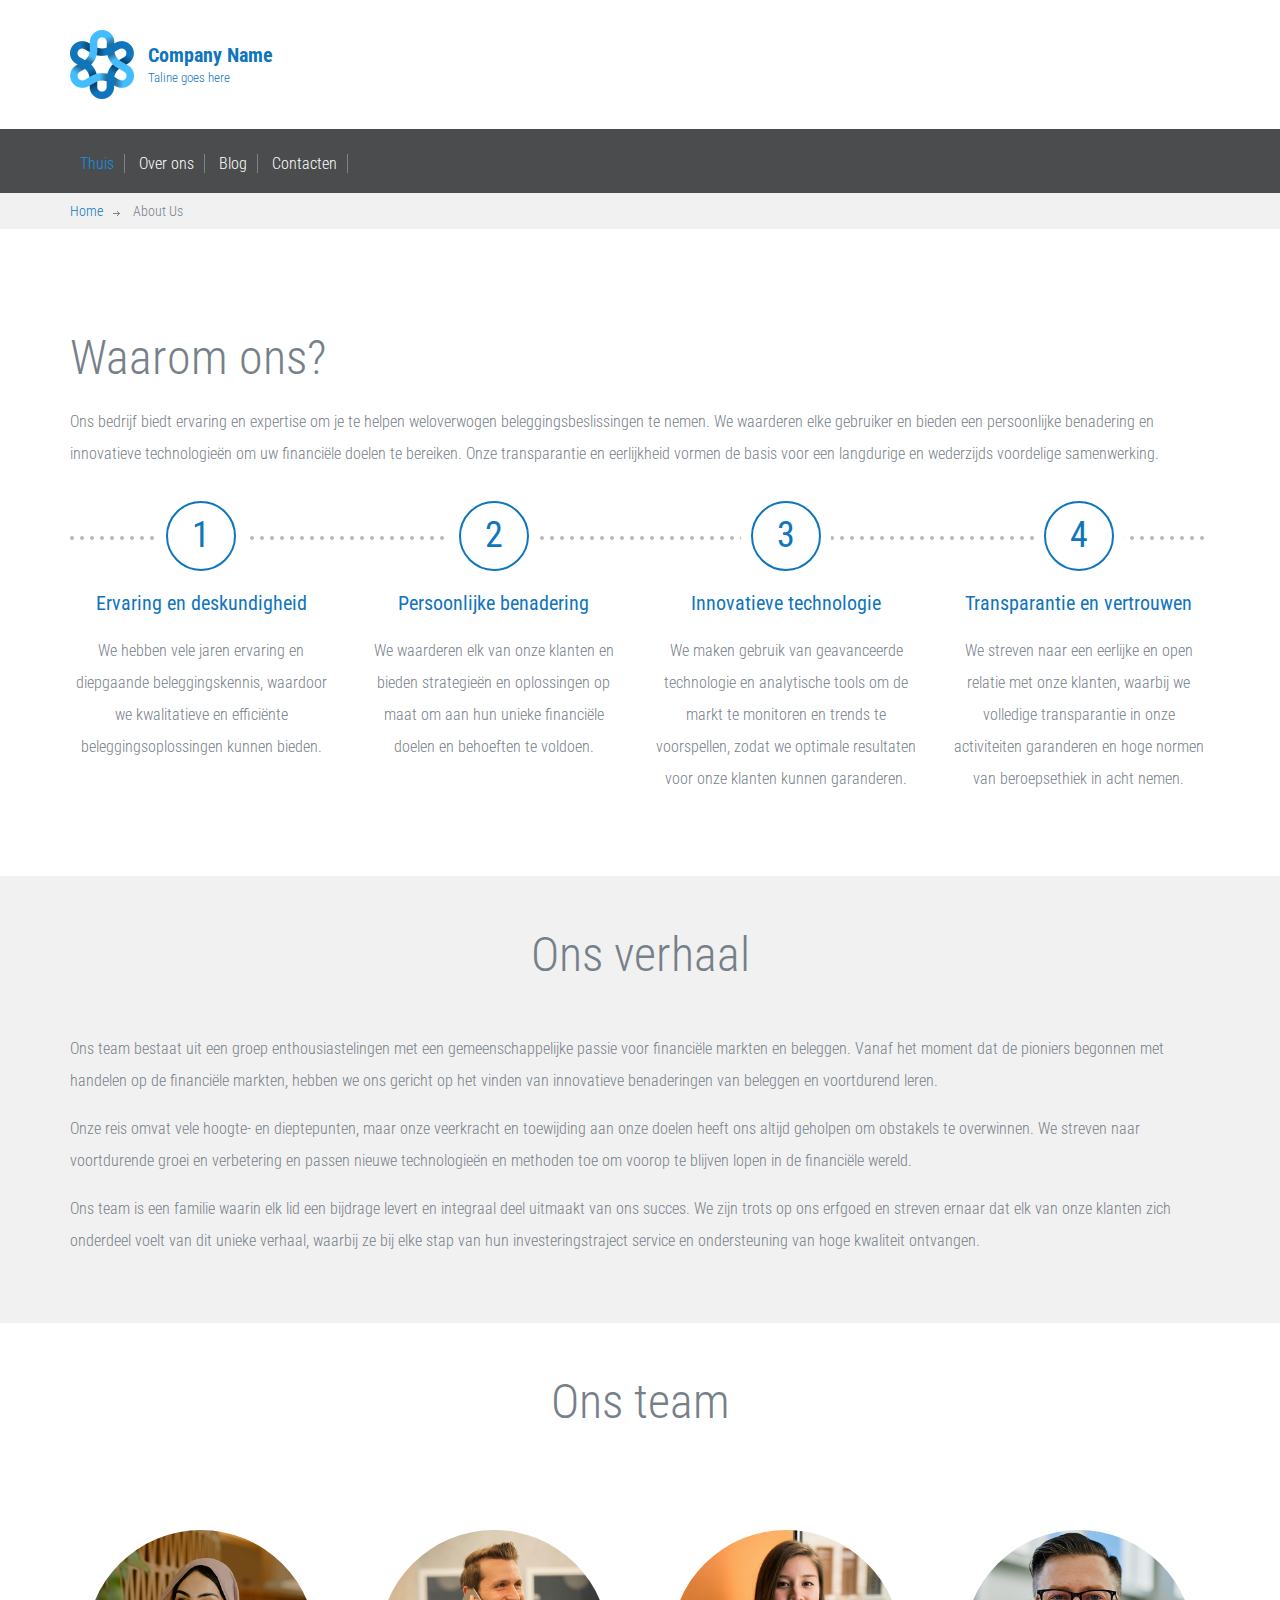
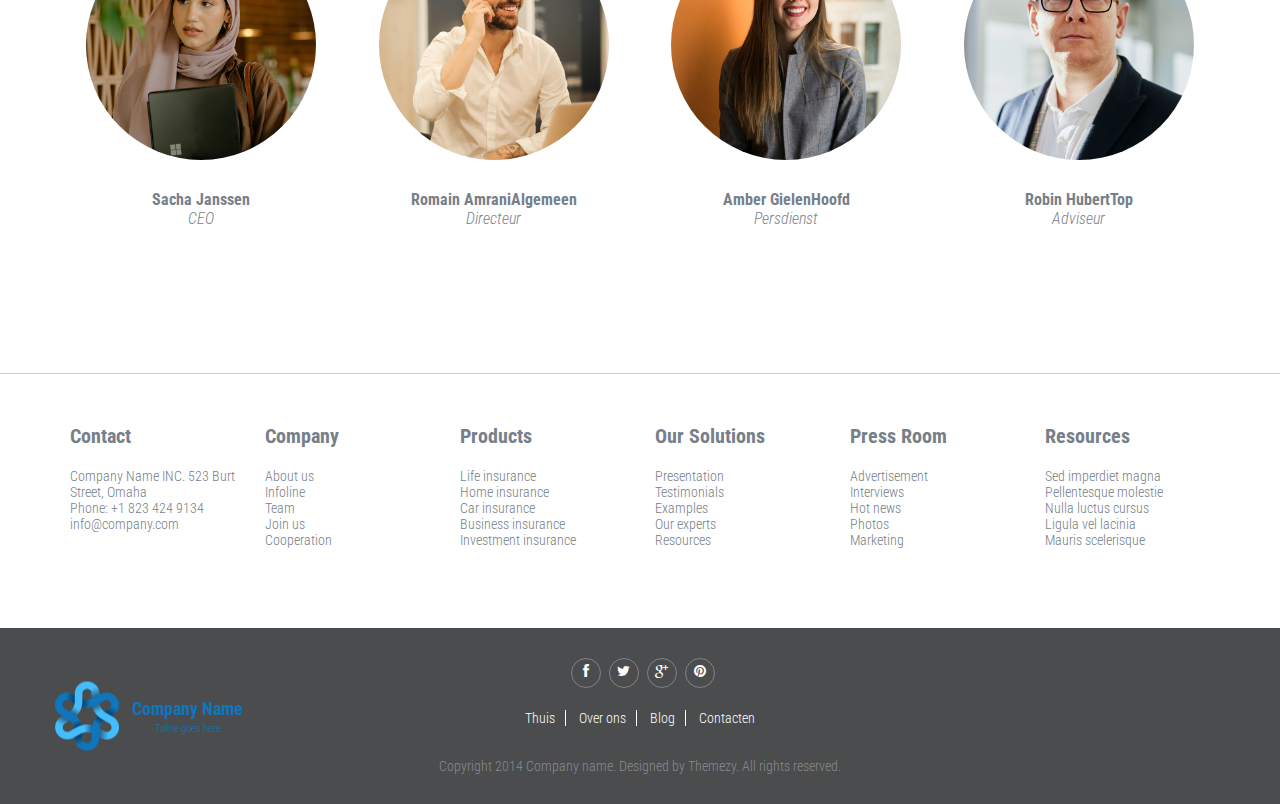
==== commit 2b3d549b: "complete test task" ====
--- a/about.html
+++ b/about.html
@@ -47,9 +47,9 @@
 						<div class="main-navigation">
 							<button type="button" class="menu-toggle"><i class="fa fa-bars"></i></button>
 							<ul class="menu">
-								<li class="menu-item current-menu-item"><a href="about.html">Thuis</a></li>
-								<li class="menu-item"><a href="insurance.html">Over ons</a></li>
-								<li class="menu-item"><a href="resource.html">Blog</a></li>
+								<li class="menu-item current-menu-item"><a href="index.html">Thuis</a></li>
+								<li class="menu-item"><a href="about.html">Over ons</a></li>
+								<li class="menu-item"><a href="blog.html">Blog</a></li>
 								<li class="menu-item"><a href="contact.html">Contacten</a></li>
 							</ul> <!-- .menu -->
 						</div> <!-- .main-navigation -->
@@ -73,29 +73,31 @@
 				<div class="page">
 					<div class="fullwidth-block">
 						<div class="container">
-							<h1 class="entry-title">Why you should choose us?</h1>
-							<p>Sed ut perspiciatis unde omnis iste natus error sit voluptatem accusantium doloremque laudantium, totam rem aperiam, eaque ipsa quae ab illo inventore veritatis et quasi architecto beatae vitae dicta sunt explicabo. Nemo enim ipsam voluptatem quia voluptas sit aspernatur aut odit aut fugit, sed quia consequuntur magni dolores eos qui ratione voluptatem sequi nesciunt. Neque porro quisquam est, qui dolorem ipsum quia dolor sit amet, consectetur, adipisci velit, sed quia non numquam eius modi tempora incidunt ut labore et dolore magnam aliquam quaerat voluptatem. Ut enim ad minima veniam, quis nostrum exercitationem ullam corporis suscipit laboriosam, nisi ut aliquid ex ea commodi consequatur? Quis autem vel eum iure reprehenderit qui in ea voluptate velit esse quam nihil molestiae consequatur, vel illum qui dolorem eum fugiat quo voluptas nulla pariatur.</p>
+							<h1 class="entry-title">Waarom ons?</h1>
+							<p>Ons bedrijf biedt ervaring en expertise om je te helpen weloverwogen beleggingsbeslissingen te nemen. We waarderen elke gebruiker en bieden een persoonlijke benadering en innovatieve technologieën om uw financiële doelen te bereiken. Onze transparantie en eerlijkheid vormen de basis voor een langdurige en wederzijds voordelige samenwerking.
+							</p>
 							
 							<div class="features">
 								<div class="feature-numbered">
 									<div class="num">1</div>
-									<h2 class="feature-title">Proin tempus</h2>
-									<p> Proin tempus velit dui eu lobortis justo laoreet nec phasellus luctus elit neque eu aliquam velit dignissim donec porttitor.</p>
+									<h2 class="feature-title">Ervaring en deskundigheid</h2>
+									<p>We hebben vele jaren ervaring en diepgaande beleggingskennis, waardoor we kwalitatieve en efficiënte beleggingsoplossingen kunnen bieden.
+									</p>
 								</div>
 								<div class="feature-numbered">
 									<div class="num">2</div>
-									<h2 class="feature-title">Proin tempus</h2>
-									<p> Proin tempus velit dui eu lobortis justo laoreet nec phasellus luctus elit neque eu aliquam velit dignissim donec porttitor.</p>
+									<h2 class="feature-title">Persoonlijke benadering</h2>
+									<p>We waarderen elk van onze klanten en bieden strategieën en oplossingen op maat om aan hun unieke financiële doelen en behoeften te voldoen.</p>
 								</div>
 								<div class="feature-numbered">
 									<div class="num">3</div>
-									<h2 class="feature-title">Proin tempus</h2>
-									<p> Proin tempus velit dui eu lobortis justo laoreet nec phasellus luctus elit neque eu aliquam velit dignissim donec porttitor.</p>
+									<h2 class="feature-title">Innovatieve technologie</h2>
+									<p>We maken gebruik van geavanceerde technologie en analytische tools om de markt te monitoren en trends te voorspellen, zodat we optimale resultaten voor onze klanten kunnen garanderen.</p>
 								</div>
 								<div class="feature-numbered">
 									<div class="num">4</div>
-									<h2 class="feature-title">Proin tempus</h2>
-									<p> Proin tempus velit dui eu lobortis justo laoreet nec phasellus luctus elit neque eu aliquam velit dignissim donec porttitor.</p>
+									<h2 class="feature-title">Transparantie en vertrouwen</h2>
+									<p>We streven naar een eerlijke en open relatie met onze klanten, waarbij we volledige transparantie in onze activiteiten garanderen en hoge normen van beroepsethiek in acht nemen.</p>
 								</div>
 							</div>
 						</div> <!-- .container -->
@@ -103,70 +105,47 @@
 
 					<div class="fullwidth-block" data-bg-color="#f1f1f1">
 						<div class="container">
-							<h2 class="section-title">The history</h2>
-							<p>Lorem ipsum dolor sit amet, consectetur adipiscing elit. Ut vitae leo ornare, fermentum libero eu, pharetra ante. Nunc consectetur pharetra tincidunt. Maecenas eget mattis ipsum. Quisque libero nisi, maximus id mauris non, imperdiet lacinia purus. Quisque a scelerisque quam, a finibus lectus.</p> 
-
-							<p>Duis luctus a magna luctus elementum. Integer scelerisque, turpis eu placerat elementum, libero risus sodales lacus, ac vulputate quam dui eget risus. Cras vel luctus urna. Pellentesque habitant morbi tristique senectus et netus et malesuada fames ac turpis egestas. Interdum et malesuada fames ac ante ipsum primis in faucibus. Phasellus luctus varius massa, ac faucibus sem posuere sit amet. Nunc nec fermentum mi. Etiam ultricies sit amet turpis vitae iaculis. Sed eget sem turpis. Morbi sodales nisi sem, pretium volutpat lectus ornare quis. Aenean vel ante enim.</p>
-
-							<p>Nam posuere purus vitae est sollicitudin placerat. Praesent posuere porta dignissim. Phasellus viverra, urna a convallis tincidunt, ante mi tempor turpis, nec tempor mauris ligula ut sapien. Etiam euismod mi eu ante mollis commodo. Suspendisse porta nisi vitae dui hendrerit, eget ornare orci semper. Phasellus pharetra, erat sit amet rutrum porttitor, est eros consectetur elit, molestie consequat erat tellus in dui. Vestibulum a vehicula sem. Nullam commodo quis purus in volutpat. Integer semper lacus a lorem efficitur auctor. Curabitur tincidunt, ligula non ultrices eleifend, felis leo ultrices quam, vitae congue risus dui a justo. Phasellus dapibus justo lacus, eget scelerisque libero iaculis sed. Maecenas ullamcorper sit amet dui nec efficitur.</p>
+							<h2 class="section-title">Ons verhaal</h2>
+							<p>Ons team bestaat uit een groep enthousiastelingen met een gemeenschappelijke passie voor financiële markten en beleggen. Vanaf het moment dat de pioniers begonnen met handelen op de financiële markten, hebben we ons gericht op het vinden van innovatieve benaderingen van beleggen en voortdurend leren.</p> 
+
+							<p>Onze reis omvat vele hoogte- en dieptepunten, maar onze veerkracht en toewijding aan onze doelen heeft ons altijd geholpen om obstakels te overwinnen. We streven naar voortdurende groei en verbetering en passen nieuwe technologieën en methoden toe om voorop te blijven lopen in de financiële wereld.</p>
+
+							<p>Ons team is een familie waarin elk lid een bijdrage levert en integraal deel uitmaakt van ons succes. We zijn trots op ons erfgoed en streven ernaar dat elk van onze klanten zich onderdeel voelt van dit unieke verhaal, waarbij ze bij elke stap van hun investeringstraject service en ondersteuning van hoge kwaliteit ontvangen.
+							</p>
 						</div> <!-- .container -->
 					</div> <!-- .fullwidth-block -->
 
 					<div class="fullwidth-block">
 						<div class="container">
-							<h2 class="section-title">Our Team</h2>
+							<h2 class="section-title">Ons team</h2>
 
 							<div class="row">
 								<div class="col-xs-12 col-sm-6 col-md-3">
 									<div class="team">
-										<figure class="team-image"><img src="dummy/team-1.jpg" alt=""></figure>
-										<h2 class="team-name">Jessica Brown</h2>
+										<figure class="team-image"><img src="images/16.jpg" alt=""></figure>
+										<h2 class="team-name">Sacha Janssen</h2>
 										<small class="team-title">CEO</small>
-										<div class="social-links">
-											<a href="#"><i class="fa fa-facebook"></i></a>
-											<a href="#"><i class="fa fa-twitter"></i></a>
-											<a href="#"><i class="fa fa-google-plus"></i></a>
-											<a href="#"><i class="fa fa-pinterest"></i></a>
-										</div>
-									</div> <!-- .team -->
-								</div> <!-- .col-md-3 -->
-								<div class="col-xs-12 col-sm-6 col-md-3">
-									<div class="team">
-										<figure class="team-image"><img src="dummy/team-2.jpg" alt=""></figure>
-										<h2 class="team-name">Jeremy Stuart</h2>
-										<small class="team-title">Managing Director</small>
-										<div class="social-links">
-											<a href="#"><i class="fa fa-facebook"></i></a>
-											<a href="#"><i class="fa fa-twitter"></i></a>
-											<a href="#"><i class="fa fa-google-plus"></i></a>
-											<a href="#"><i class="fa fa-pinterest"></i></a>
-										</div>
-									</div> <!-- .team -->
-								</div> <!-- .col-md-3 -->
-								<div class="col-xs-12 col-sm-6 col-md-3">
-									<div class="team">
-										<figure class="team-image"><img src="dummy/team-3.jpg" alt=""></figure>
-										<h2 class="team-name">Sarah Johnson</h2>
-										<small class="team-title">Public Relation</small>
-										<div class="social-links">
-											<a href="#"><i class="fa fa-facebook"></i></a>
-											<a href="#"><i class="fa fa-twitter"></i></a>
-											<a href="#"><i class="fa fa-google-plus"></i></a>
-											<a href="#"><i class="fa fa-pinterest"></i></a>
-										</div>
-									</div> <!-- .team -->
-								</div> <!-- .col-md-3 -->
-								<div class="col-xs-12 col-sm-6 col-md-3">
-									<div class="team">
-										<figure class="team-image"><img src="dummy/team-4.jpg" alt=""></figure>
-										<h2 class="team-name">Paul ferguson</h2>
-										<small class="team-title">Consultant</small>
-										<div class="social-links">
-											<a href="#"><i class="fa fa-facebook"></i></a>
-											<a href="#"><i class="fa fa-twitter"></i></a>
-											<a href="#"><i class="fa fa-google-plus"></i></a>
-											<a href="#"><i class="fa fa-pinterest"></i></a>
-										</div>
+									</div> <!-- .team -->
+								</div> <!-- .col-md-3 -->
+								<div class="col-xs-12 col-sm-6 col-md-3">
+									<div class="team">
+										<figure class="team-image"><img src="images/17.jpg" alt=""></figure>
+										<h2 class="team-name">Romain AmraniAlgemeen</h2>
+										<small class="team-title">Directeur</small>
+									</div> <!-- .team -->
+								</div> <!-- .col-md-3 -->
+								<div class="col-xs-12 col-sm-6 col-md-3">
+									<div class="team">
+										<figure class="team-image"><img src="images/18.jpg" alt=""></figure>
+										<h2 class="team-name">Amber GielenHoofd</h2>
+										<small class="team-title">Persdienst</small>
+									</div> <!-- .team -->
+								</div> <!-- .col-md-3 -->
+								<div class="col-xs-12 col-sm-6 col-md-3">
+									<div class="team">
+										<figure class="team-image"><img src="images/19.jpg" alt=""></figure>
+										<h2 class="team-name">Robin HubertTop</h2>
+										<small class="team-title">Adviseur</small>
 									</div> <!-- .team -->
 								</div> <!-- .col-md-3 -->
 							</div> <!-- .row -->
@@ -254,12 +233,25 @@
 
 				<div class="bottom-footer">
 					<div class="container">
+						<a href="index.html" id="branding" class="footer-branding">
+							<img src="images/logo.png" alt="Company Name" class="logo">
+							<div class="logo-text">
+								<h1 class="site-title">Company Name</h1>
+								<small class="description">Taline goes here</small>
+							</div>
+						</a> <!-- #branding -->
+
+						<div class="social-links">
+							<a href="#"><i class="fa fa-facebook"></i></a>
+							<a href="#"><i class="fa fa-twitter"></i></a>
+							<a href="#"><i class="fa fa-google-plus"></i></a>
+							<a href="#"><i class="fa fa-pinterest"></i></a>
+						</div>
 						<nav class="footer-navigation">
-							<a href="#">Home</a>
-							<a href="#">About us</a>
-							<a href="#">Insurance plans</a>
-							<a href="#">Resources</a>
-							<a href="#">Contact</a>
+							<a href="#">Thuis</a>
+							<a href="#">Over ons</a>
+							<a href="#">Blog</a>
+							<a href="#">Contacten</a>
 						</nav>
 
 						<div class="colophon">Copyright 2014 Company name. Designed by Themezy. All rights reserved.</div>
--- a/style.css
+++ b/style.css
@@ -1210,7 +1210,7 @@
         color: #1392ec; }
 
 .social-links {
-  float: right; }
+  margin-bottom: 20px;}
   .social-links a {
     width: 30px;
     height: 30px;
@@ -1727,3 +1727,79 @@
         border-right: none; }
   .site-footer .colophon {
     color: #898b8d; }
+
+    .subscribe-form {
+      display: flex;
+      flex-direction: column;
+      gap: 20px;
+    }
+
+    .subscribe-form-wrapper {
+      display: flex;
+      align-items: center;
+    }
+
+    .subscribe-form button {
+      width: fit-content;
+    }
+
+.bottom-footer .container {
+    position: relative;
+}
+
+    .footer-branding {
+    position: absolute;
+    left: 0;
+    top: 50%;
+    transform: translateY(-50%);
+    }
+
+    .blog-button {
+      padding: 10px 20px;
+      background-color: #336699;
+      color: white;
+    }
+
+    .blog-title a {
+      position: relative;
+      padding-right: 20px;
+    }
+
+    .blog-title a::after {
+      position: absolute;
+      left: calc(100% - 20px);
+      top: 50%;
+      transform: translateY(-50%);
+    }
+
+    .blog-title a, .blog-title + p {
+      text-overflow: ellipsis;
+      text-wrap: nowrap;
+      overflow: hidden;
+      width: 100%;
+      display: block;
+    }
+
+    .blog-item {
+      margin-bottom: 50px;
+    }
+
+    .blog-title {
+      font-size: 1em !important;
+      margin-bottom: 0;
+    }
+
+    .article-img {
+      display: block;
+      width: 50%;
+      margin: 0 auto;
+      margin-bottom: 20px;
+    }
+
+    .article-view h1 {
+      text-align: center;
+    }
+
+    .article-view ol li {
+      margin-bottom: 10px;
+    }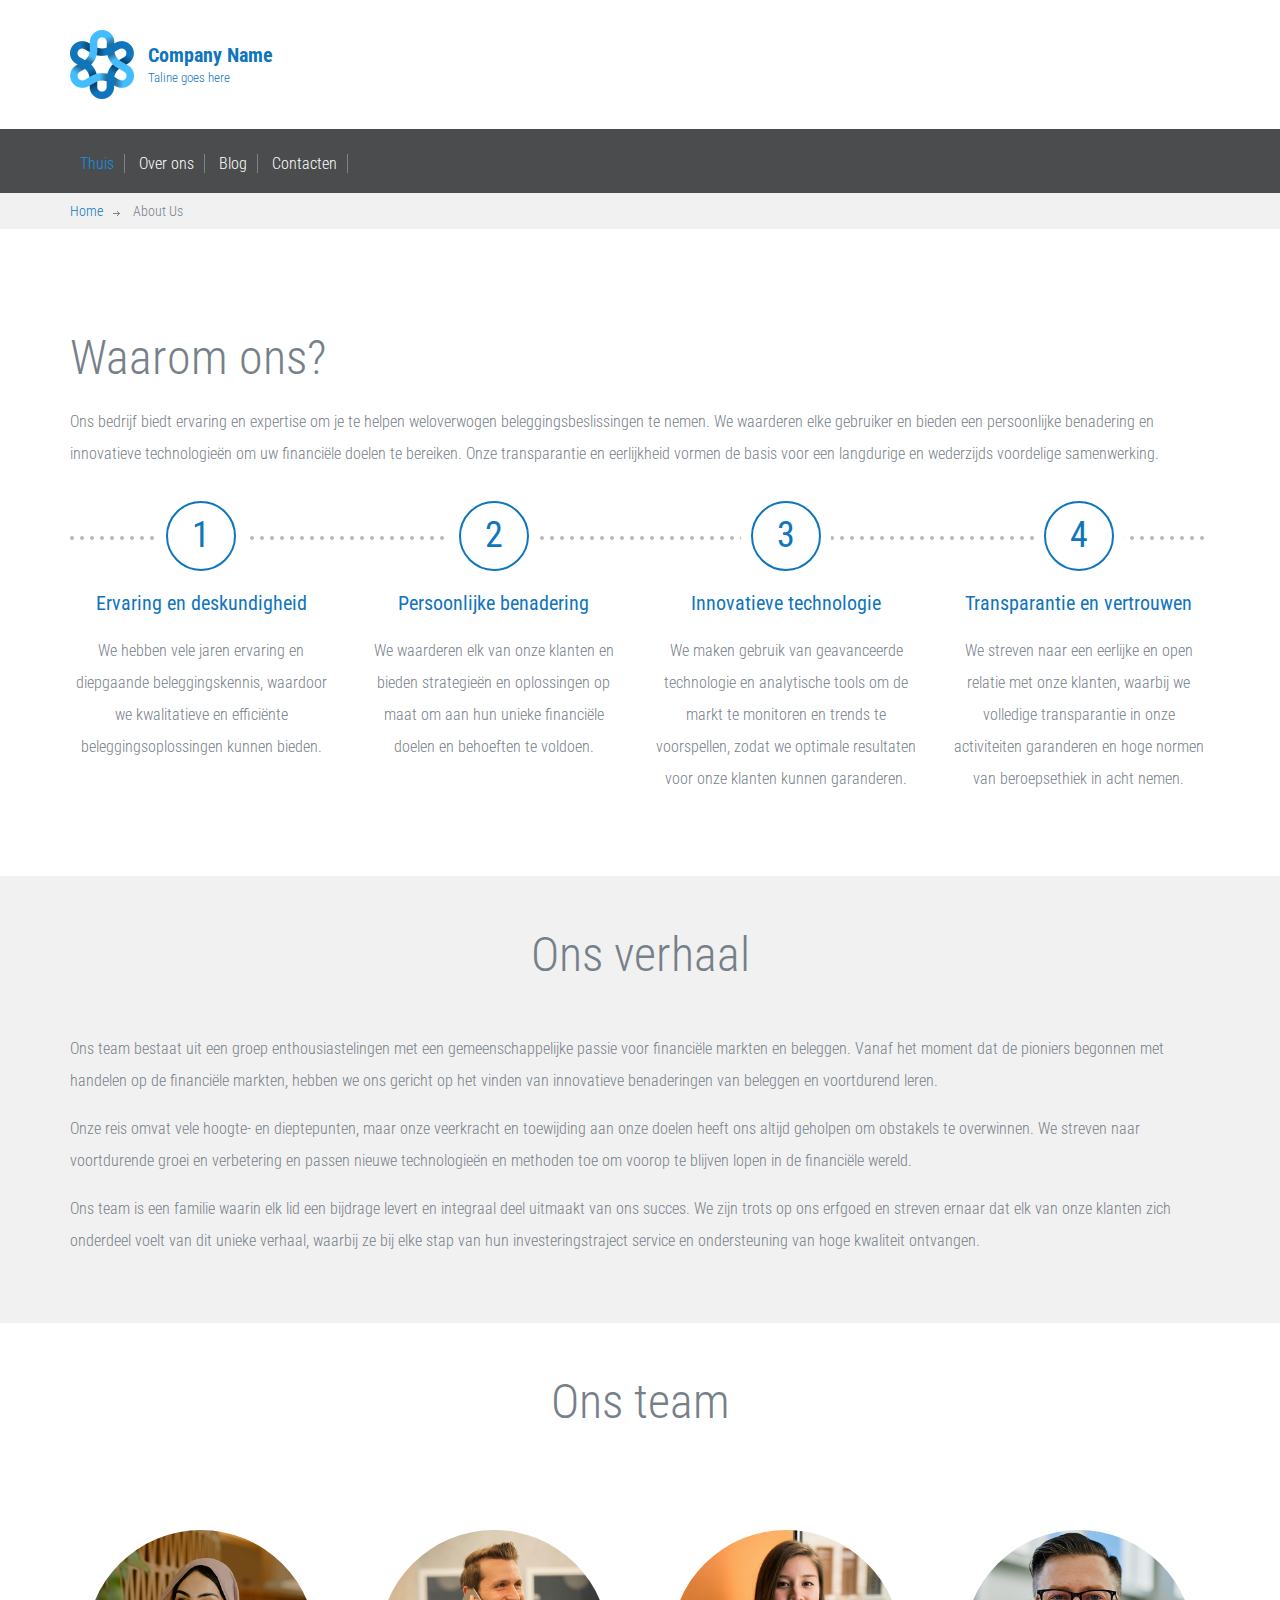
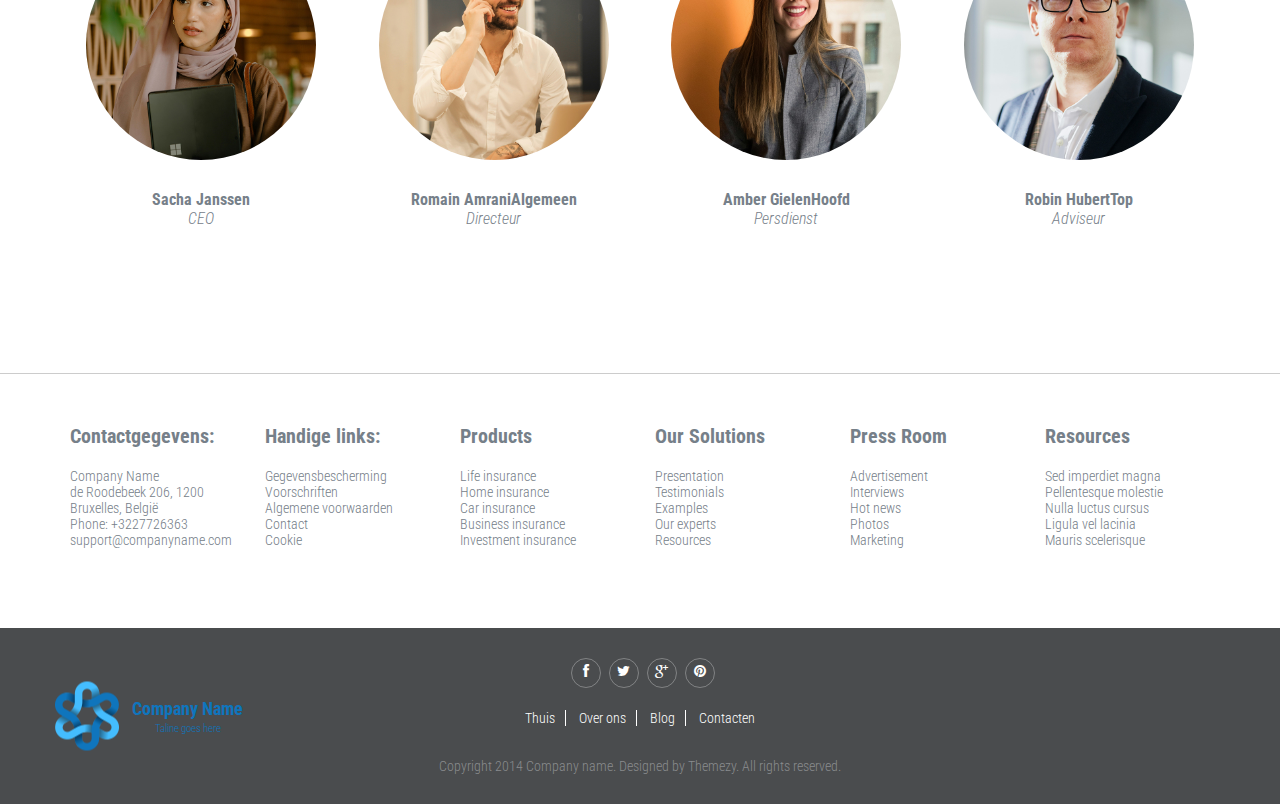
==== commit e6836a92: "fix footer" ====
--- a/about.html
+++ b/about.html
@@ -160,22 +160,22 @@
 						<div class="row">
 							<div class="col-xs-12 col-sm-4 col-md-2">
 								<div class="widget">
-									<h3 class="widget-title">Contact</h3>
-									<address> Company Name INC. 523 Burt Street, Omaha
+									<h3 class="widget-title">Contactgegevens:</h3>
+									<address> Company Name
+										<br> de Roodebeek 206, 1200 Bruxelles, België
 									</address>
-									<a href="#">Phone: +1 823 424 9134</a>
-									<a href="mailto:info@company.com">info@company.com</a>
-								</div>
-							</div>
-							<div class="col-xs-12 col-sm-4 col-md-2">
-								<div class="widget">
-									<h3 class="widget-title">Company</h3>
-									<ul class="no-bullet">
-										<li><a href="#">About us</a></li>
-										<li><a href="#">Infoline</a></li>
-										<li><a href="#">Team</a></li>
-										<li><a href="#">Join us</a></li>
-										<li><a href="#">Cooperation</a></li>
+									<a href="#">Phone: +3227726363 </a>
+									<a href="mailto:info@company.com">support@companyname.com </a>
+								</div>
+							</div>
+							<div class="col-xs-12 col-sm-4 col-md-2">
+								<div class="widget">
+									<h3 class="widget-title">Handige links:</h3>
+									<ul class="no-bullet">
+										<li><a href="#">Gegevensbescherming Voorschriften</a></li>
+										<li><a href="#">Algemene voorwaarden</a></li>
+										<li><a href="#">Contact</a></li>
+										<li><a href="#">Cookie</a></li>
 									</ul>
 								</div>
 							</div>
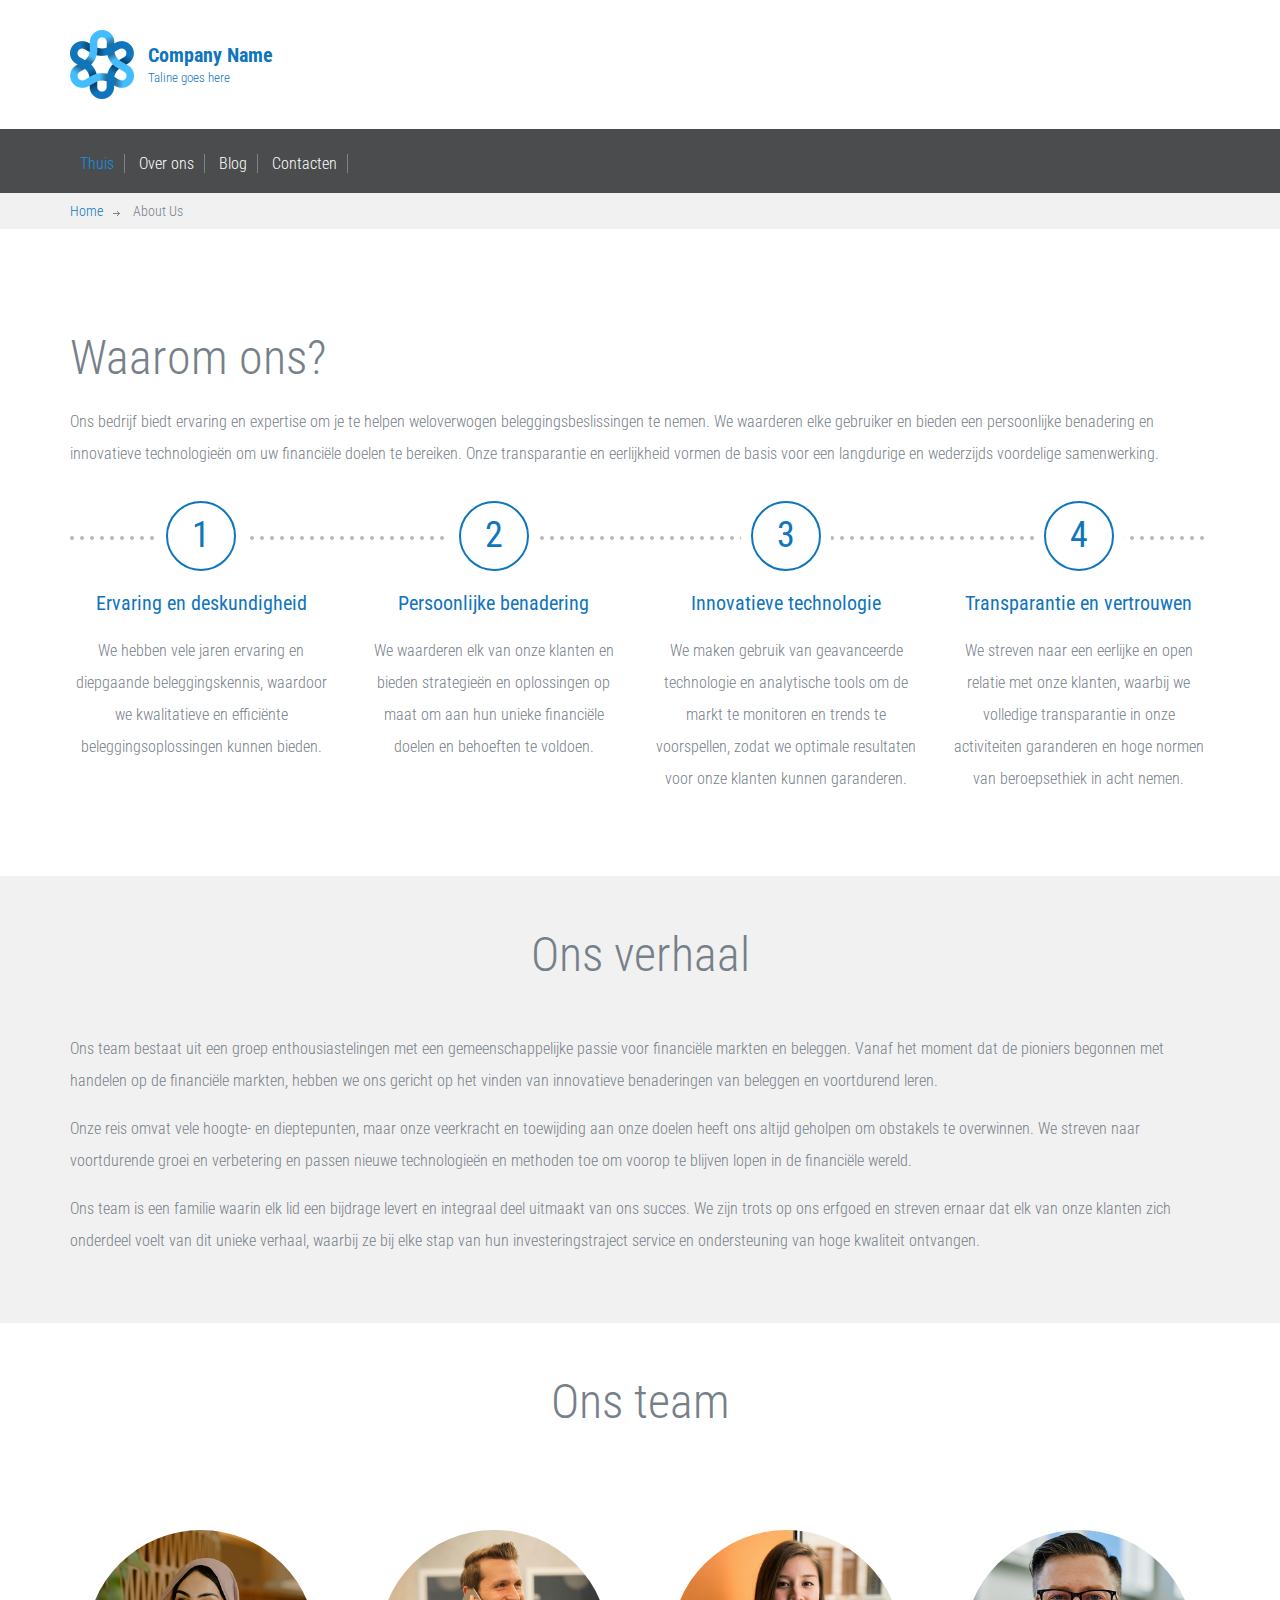
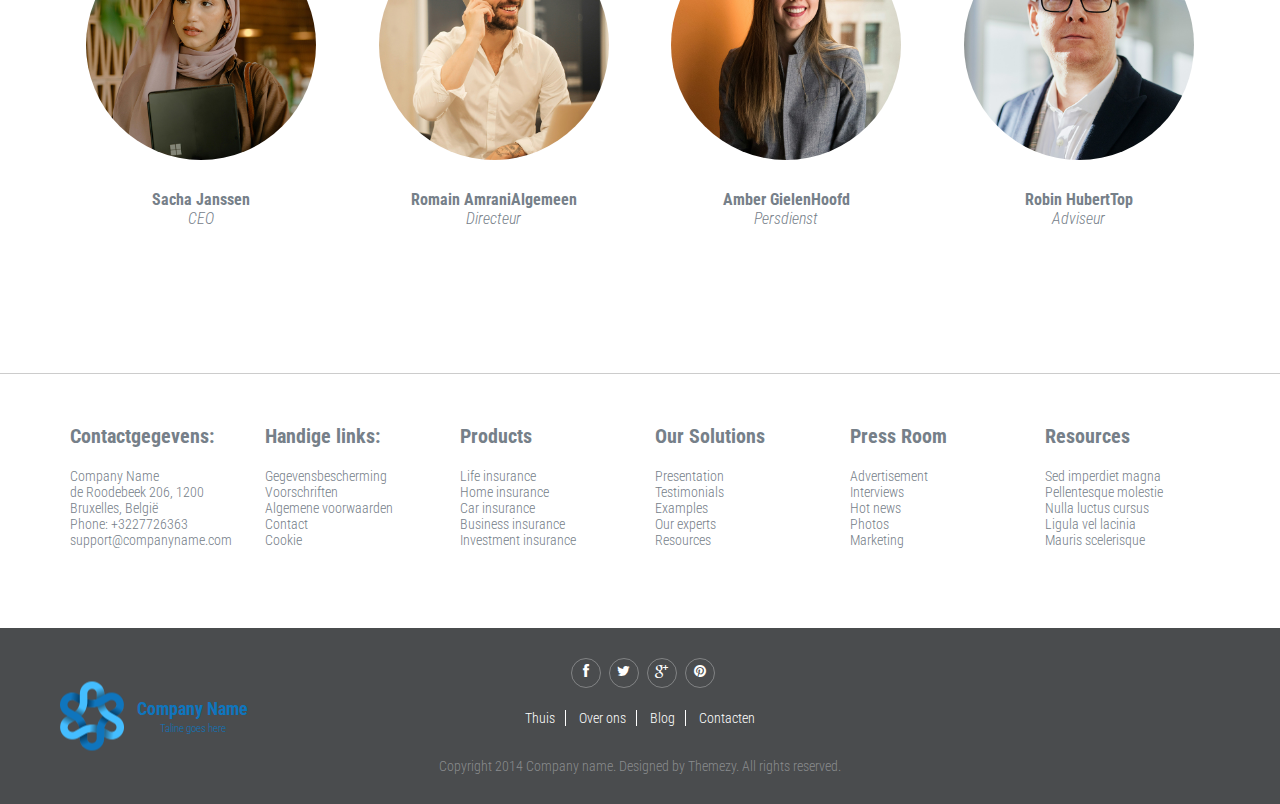
==== commit 35048ece: "update font link" ====
--- a/about.html
+++ b/about.html
@@ -8,7 +8,7 @@
 		<title>Insurance | About Us</title>
 
 		<!-- Loading third party fonts -->
-		<link href="http://fonts.googleapis.com/css?family=Roboto+Condensed:300,400,700|" rel="stylesheet" type="text/css">
+		<link href="https://fonts.googleapis.com/css?family=Roboto+Condensed:300,400,700|" rel="stylesheet" type="text/css">
 		<link href="fonts/font-awesome.min.css" rel="stylesheet" type="text/css">
 		<link href="fonts/lineo-icon/style.css" rel="stylesheet" type="text/css">
 
--- a/style.css
+++ b/style.css
@@ -1356,7 +1356,7 @@
   .feature .feature-title {
     font-size: 20px;
     font-size: 1.25em;
-    height: 2.5em;
+    height: 3.5em;
     margin-bottom: 20px;
     color: #0f75bd;
     font-weight: 400; }
@@ -1749,9 +1749,15 @@
 
     .footer-branding {
     position: absolute;
-    left: 0;
+    left: 5px;
     top: 50%;
     transform: translateY(-50%);
+    }
+
+    @media(max-width: 770px) {
+      .footer-branding {
+        display: none;
+      }
     }
 
     .blog-button {
